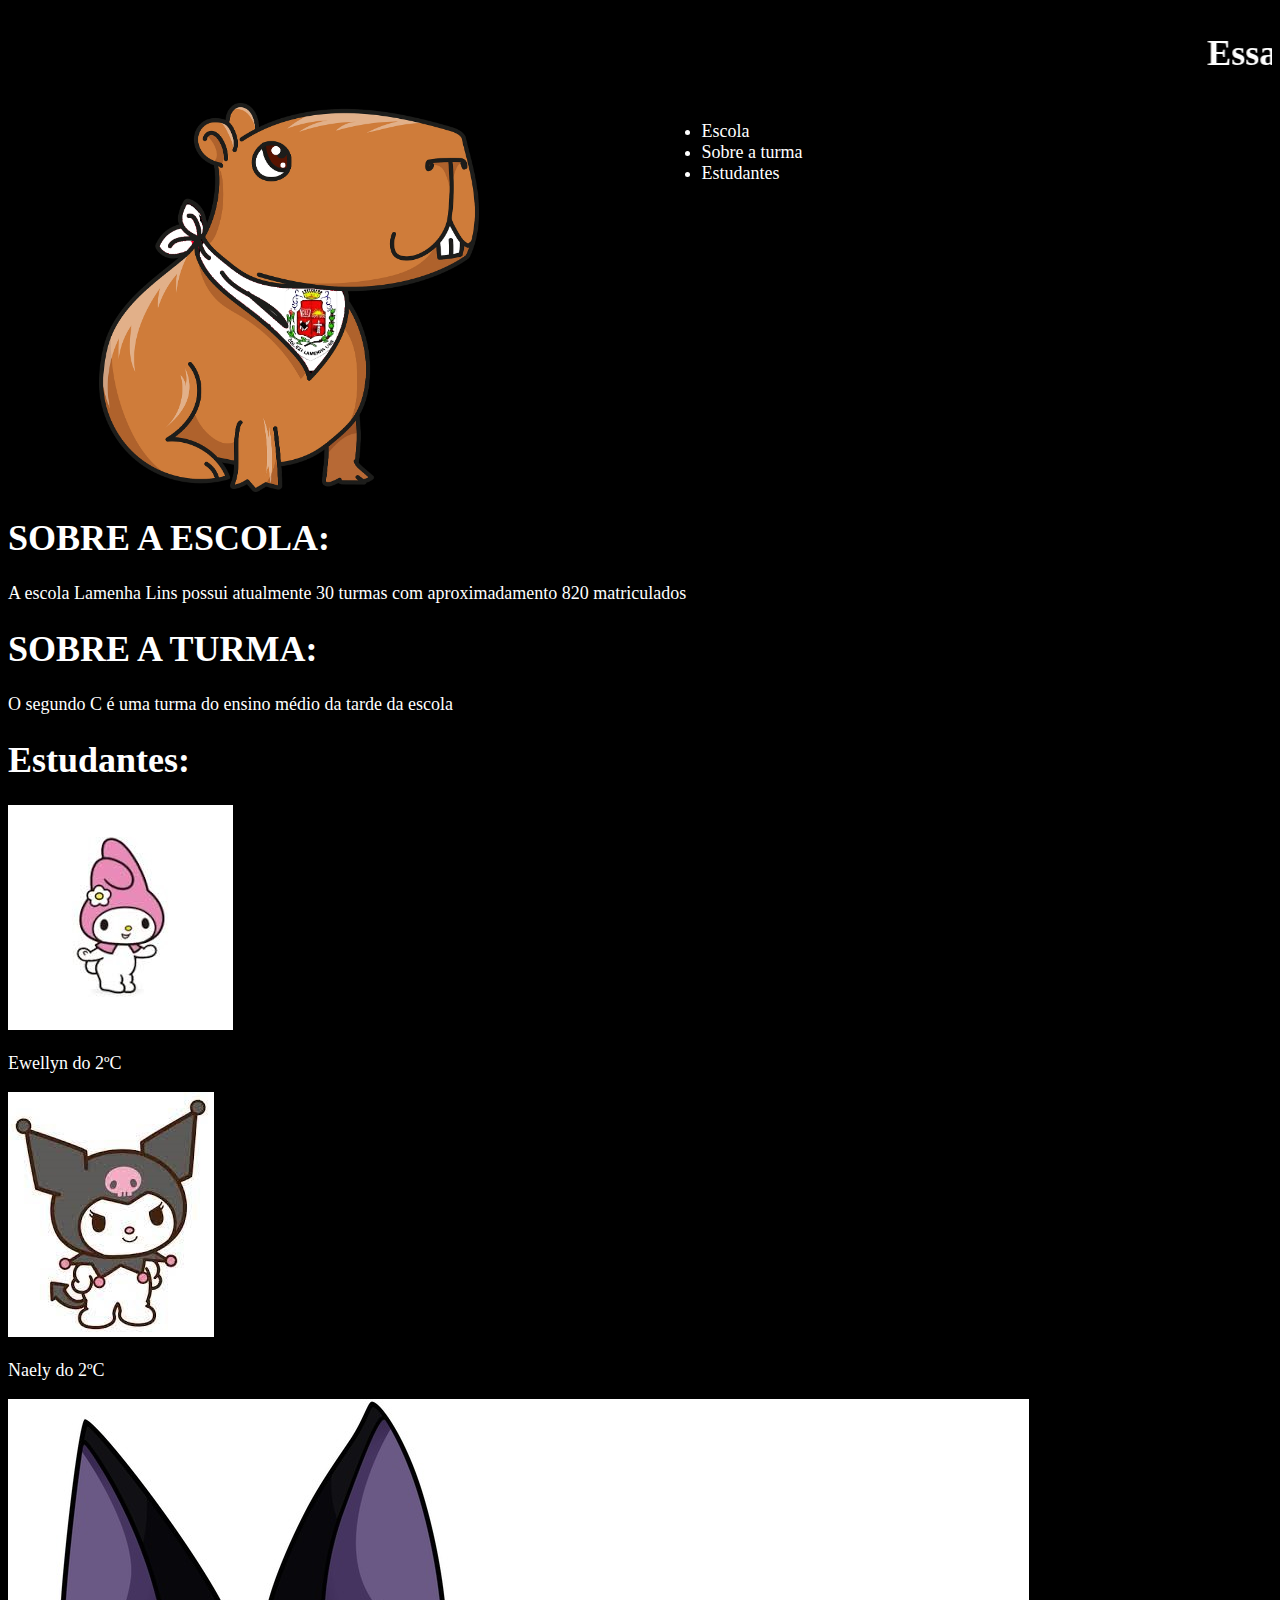
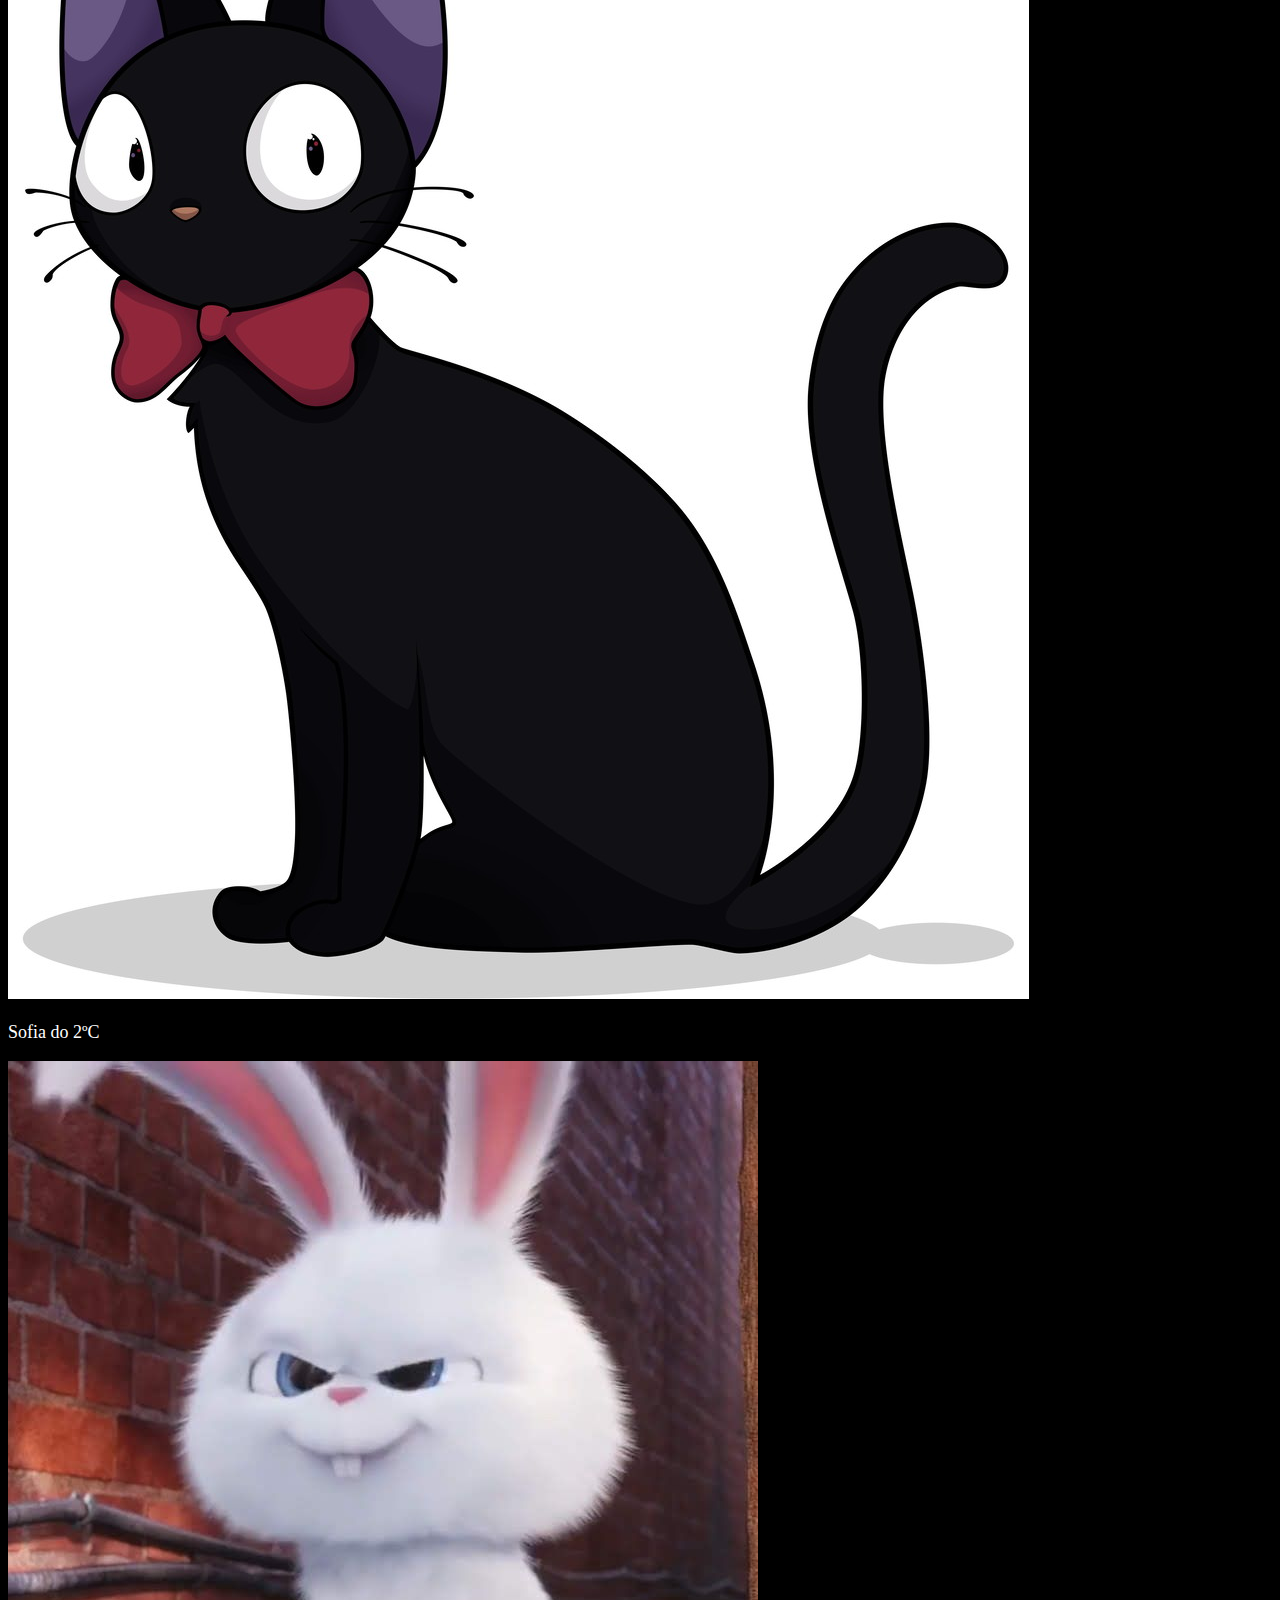
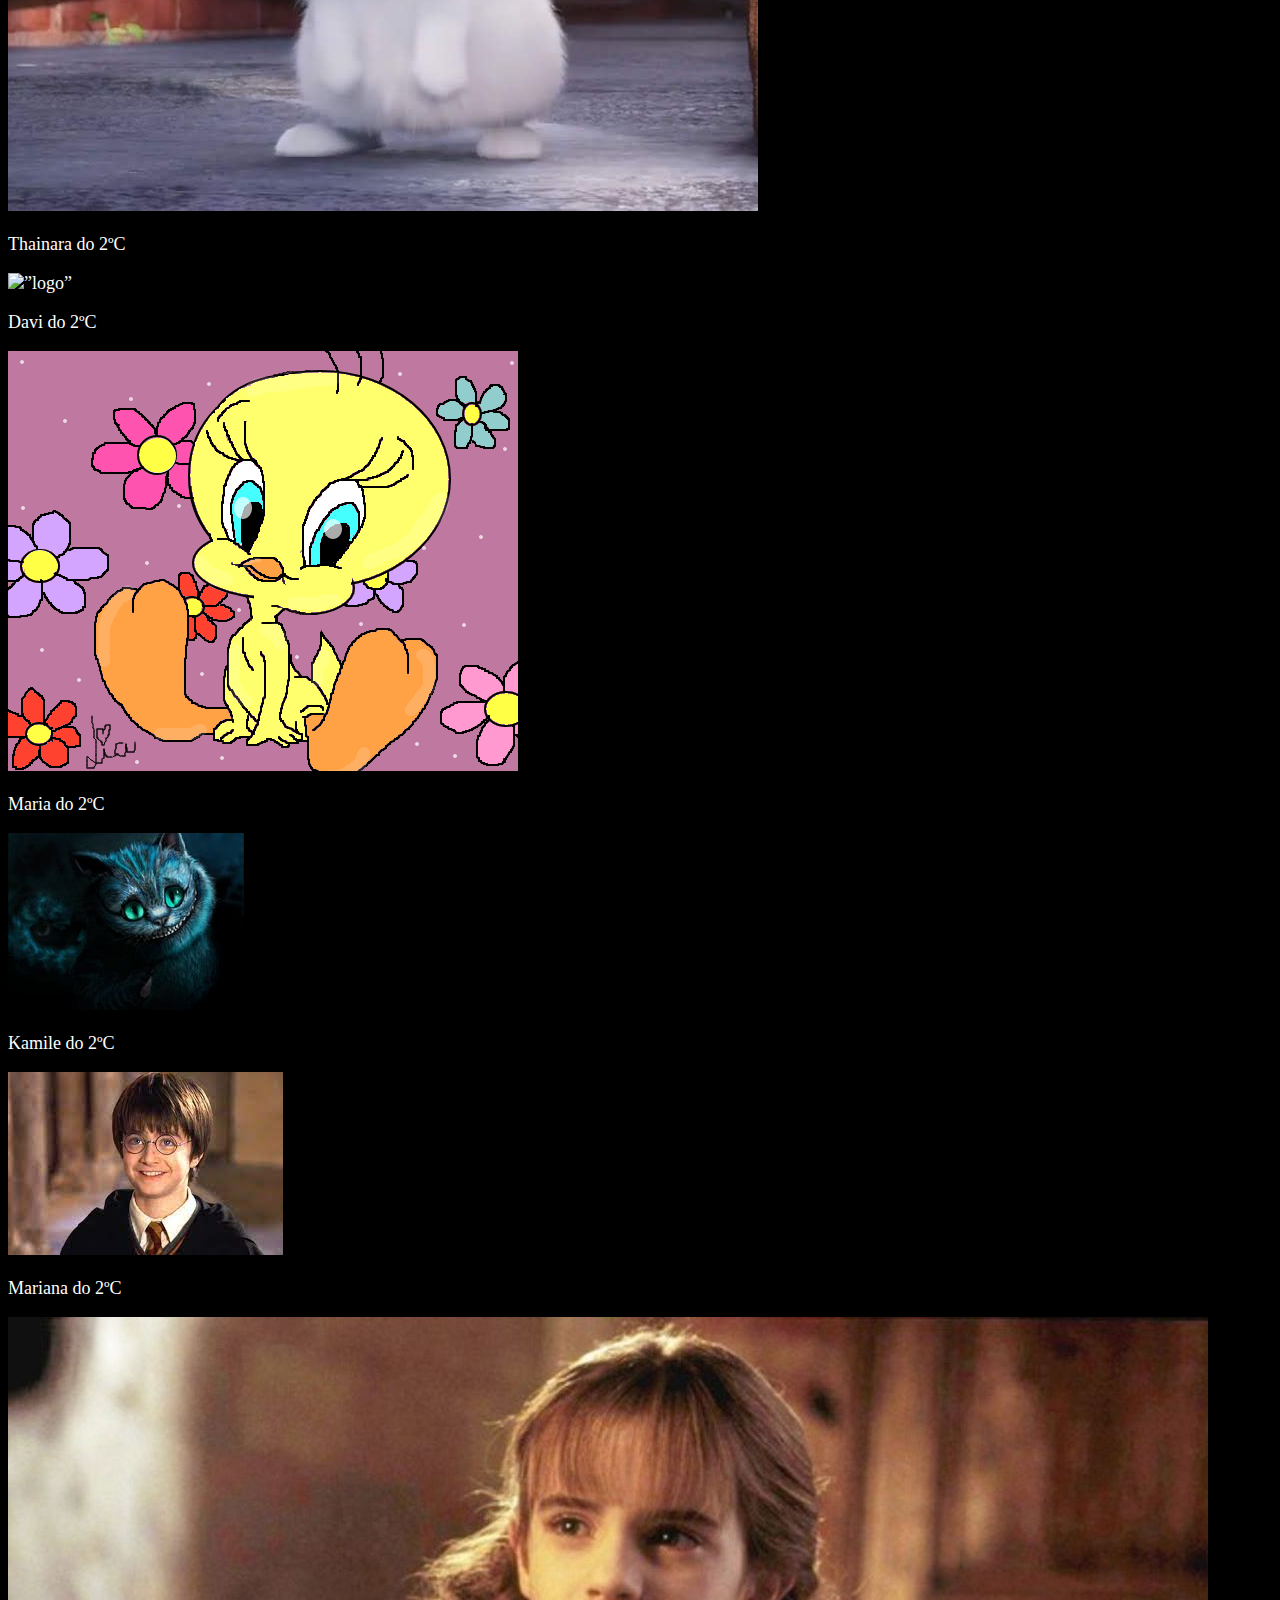
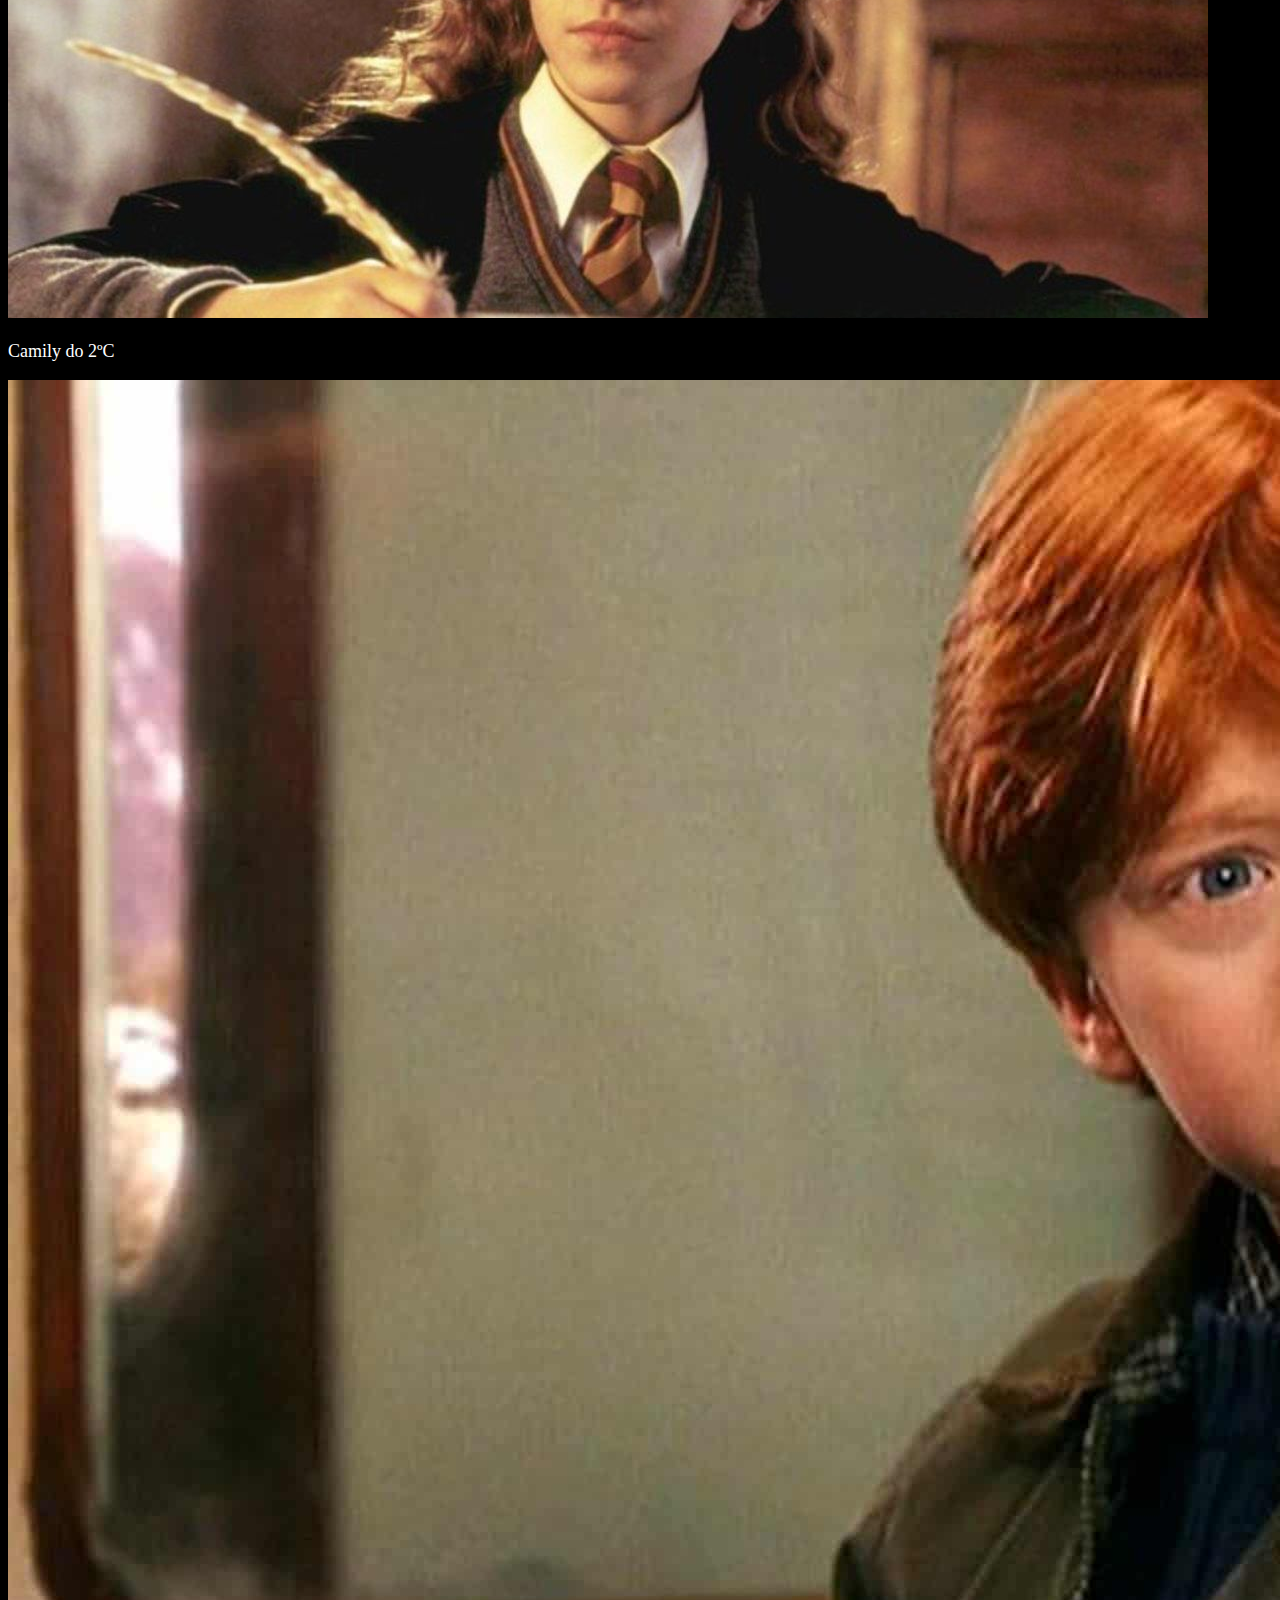
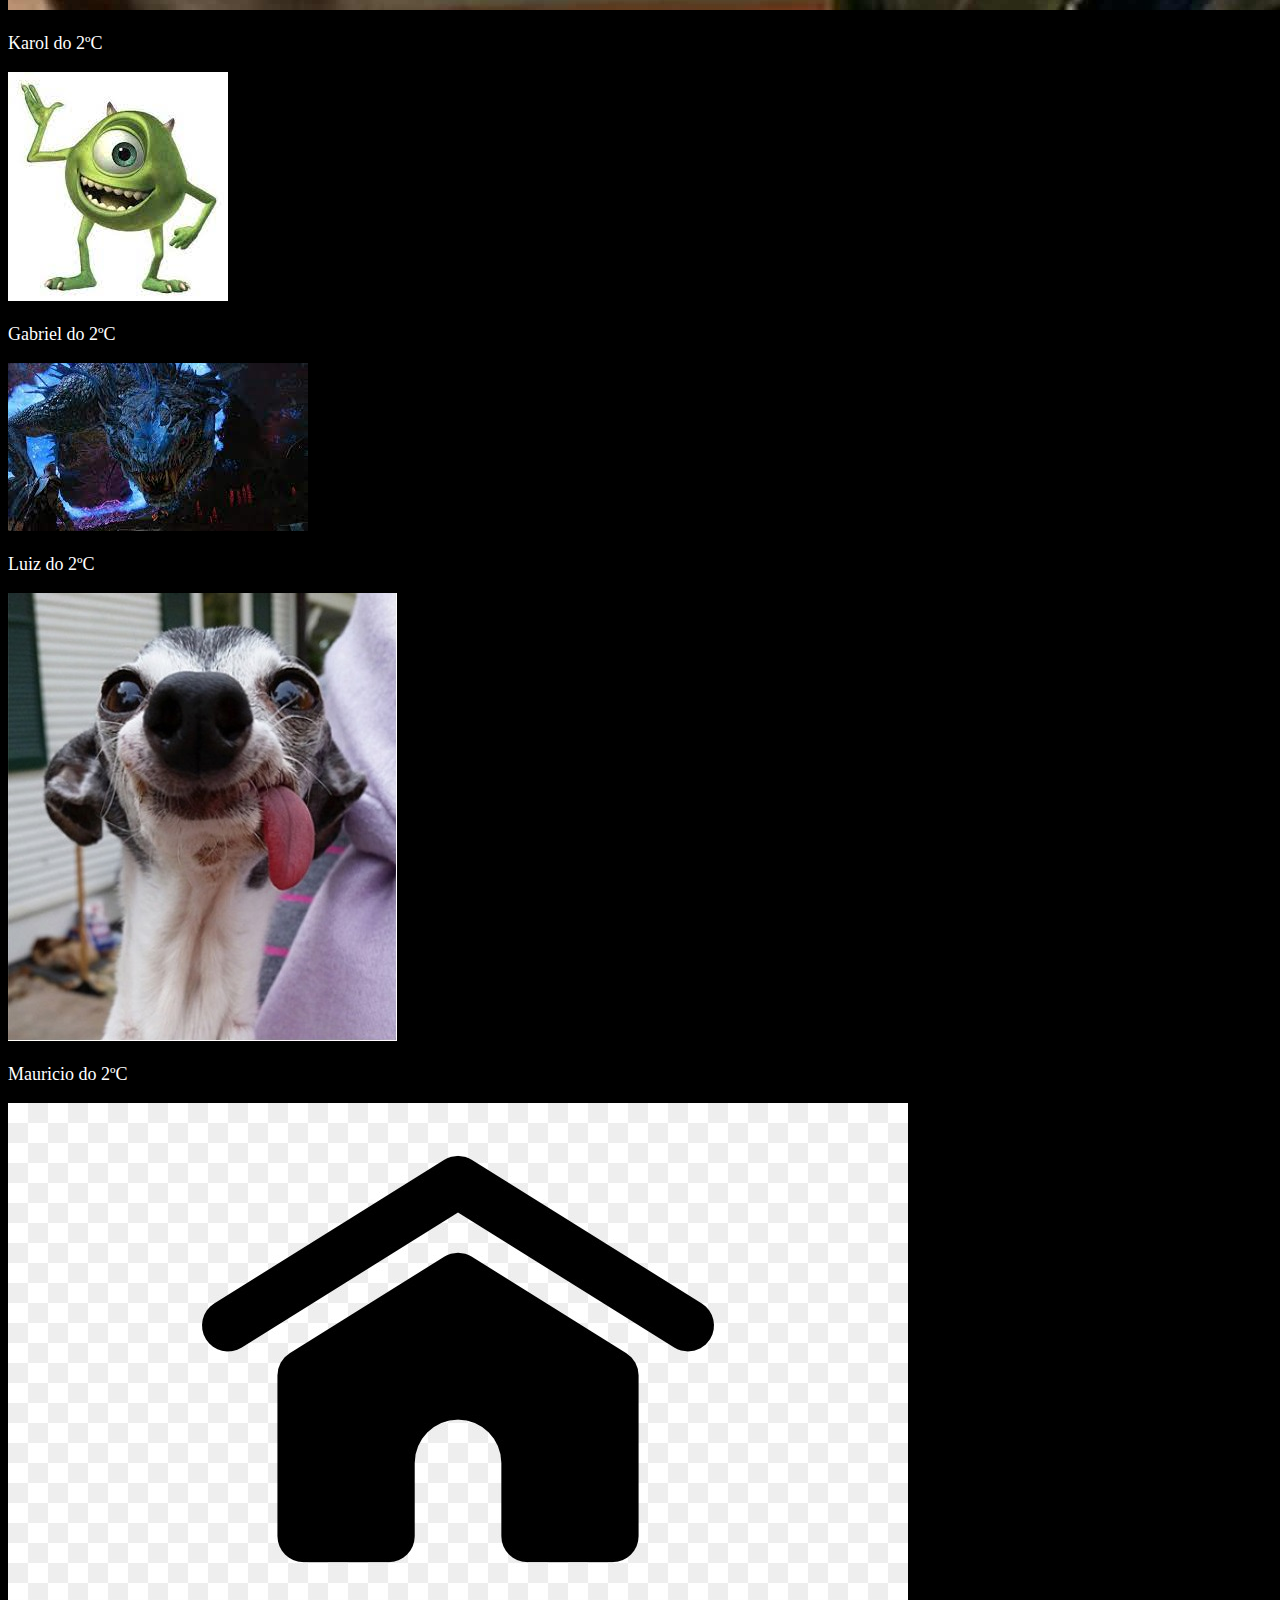
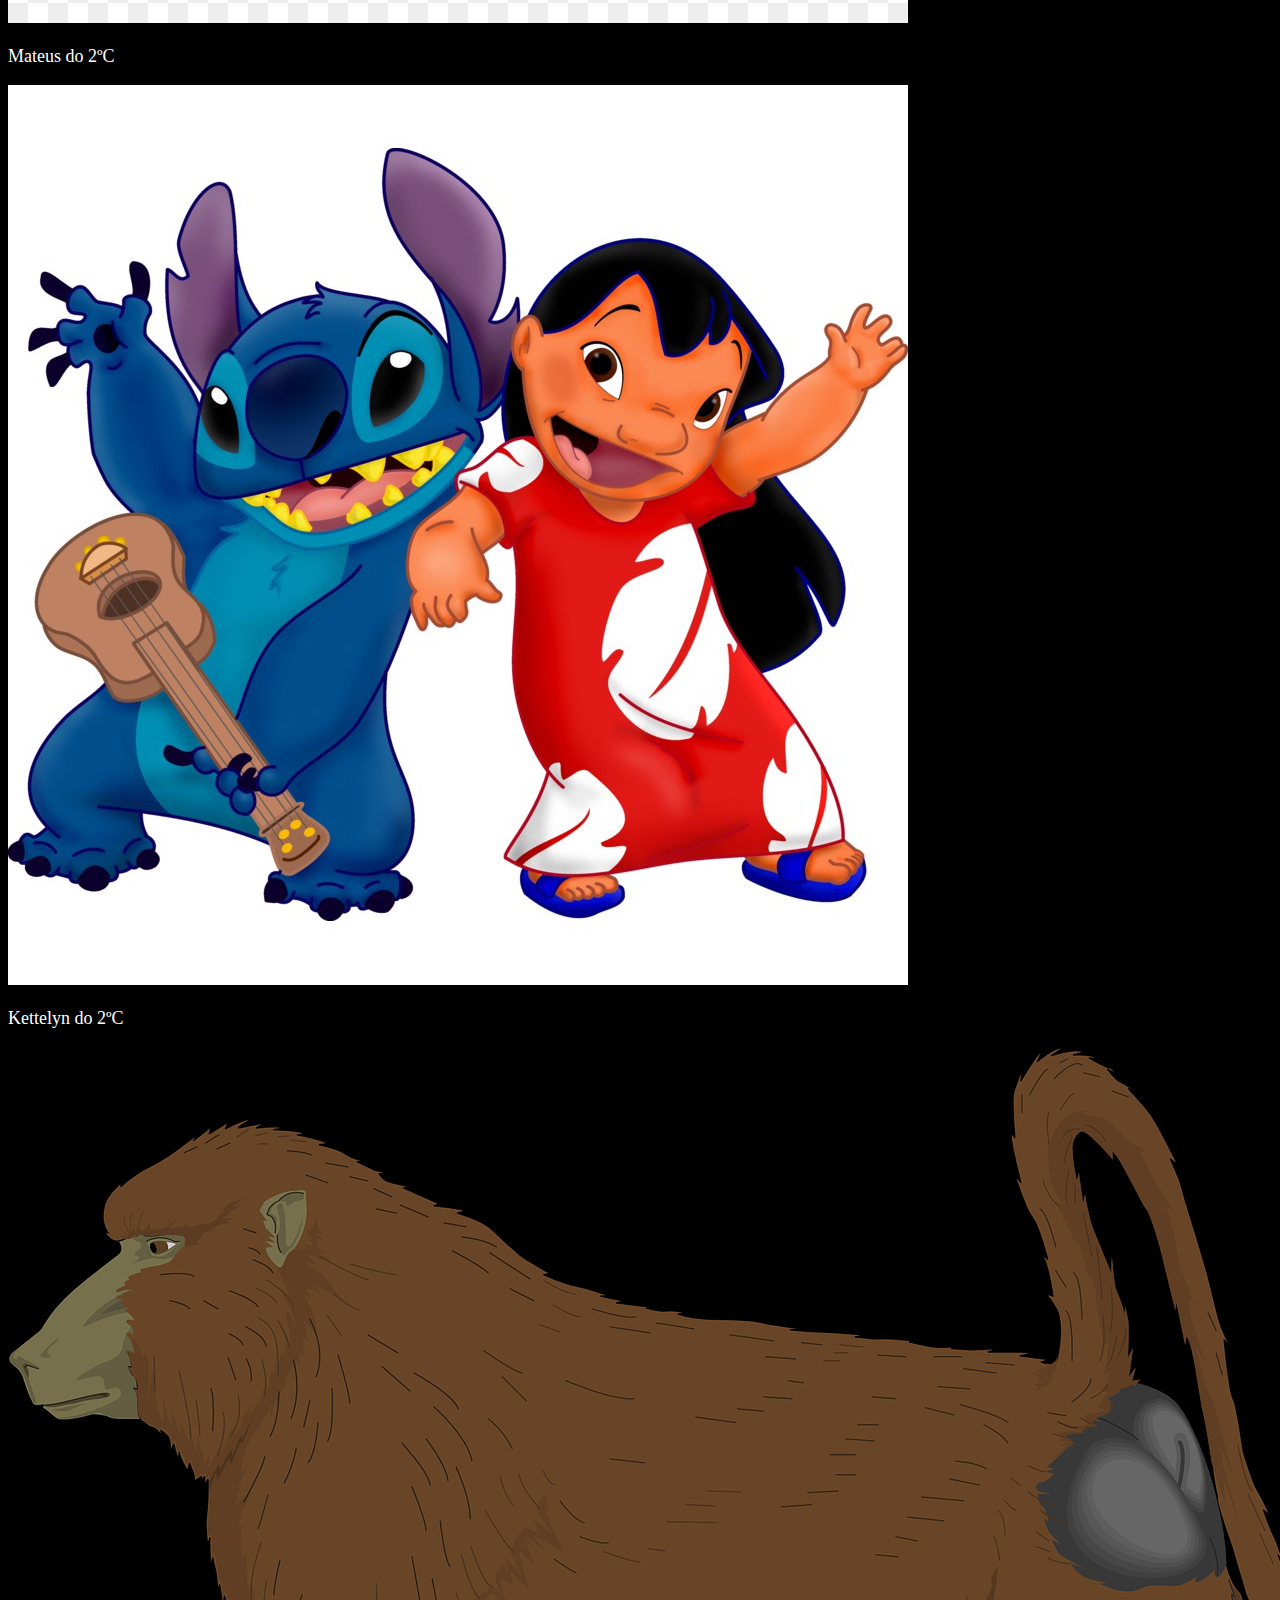
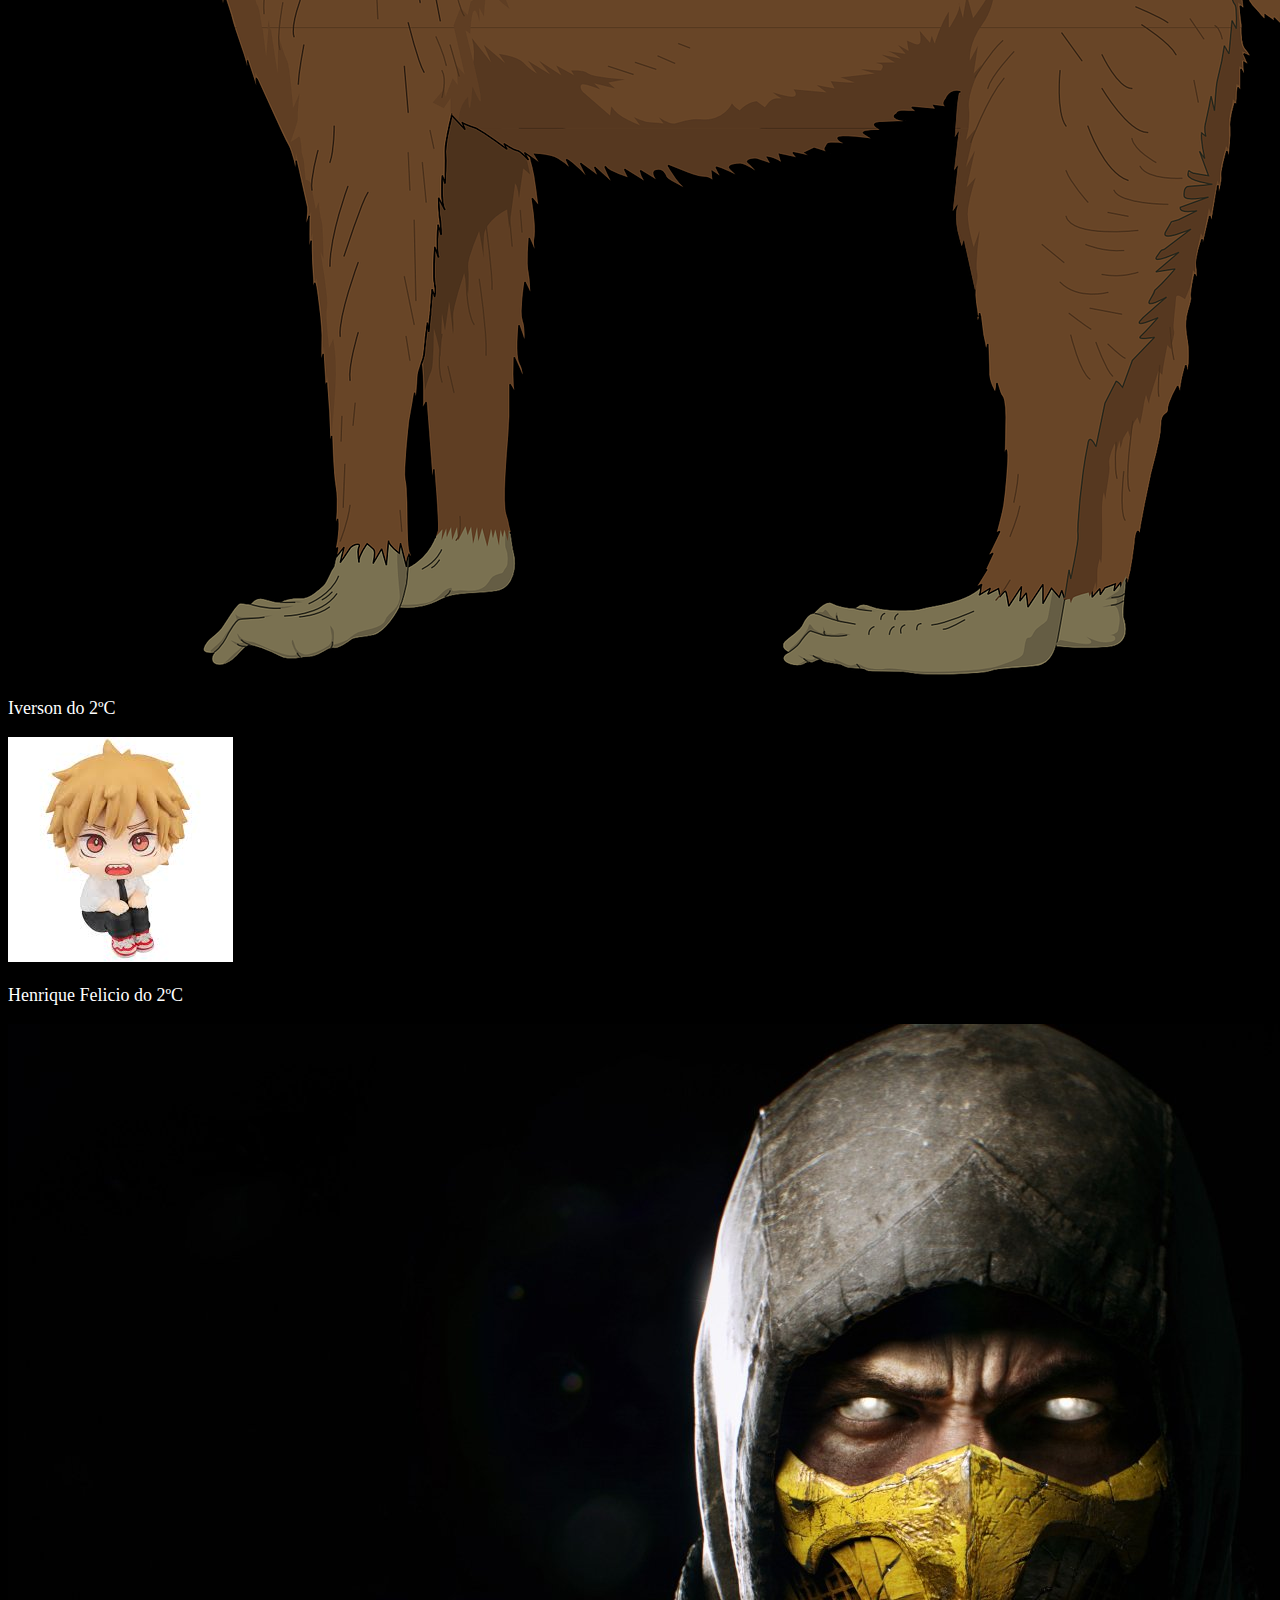
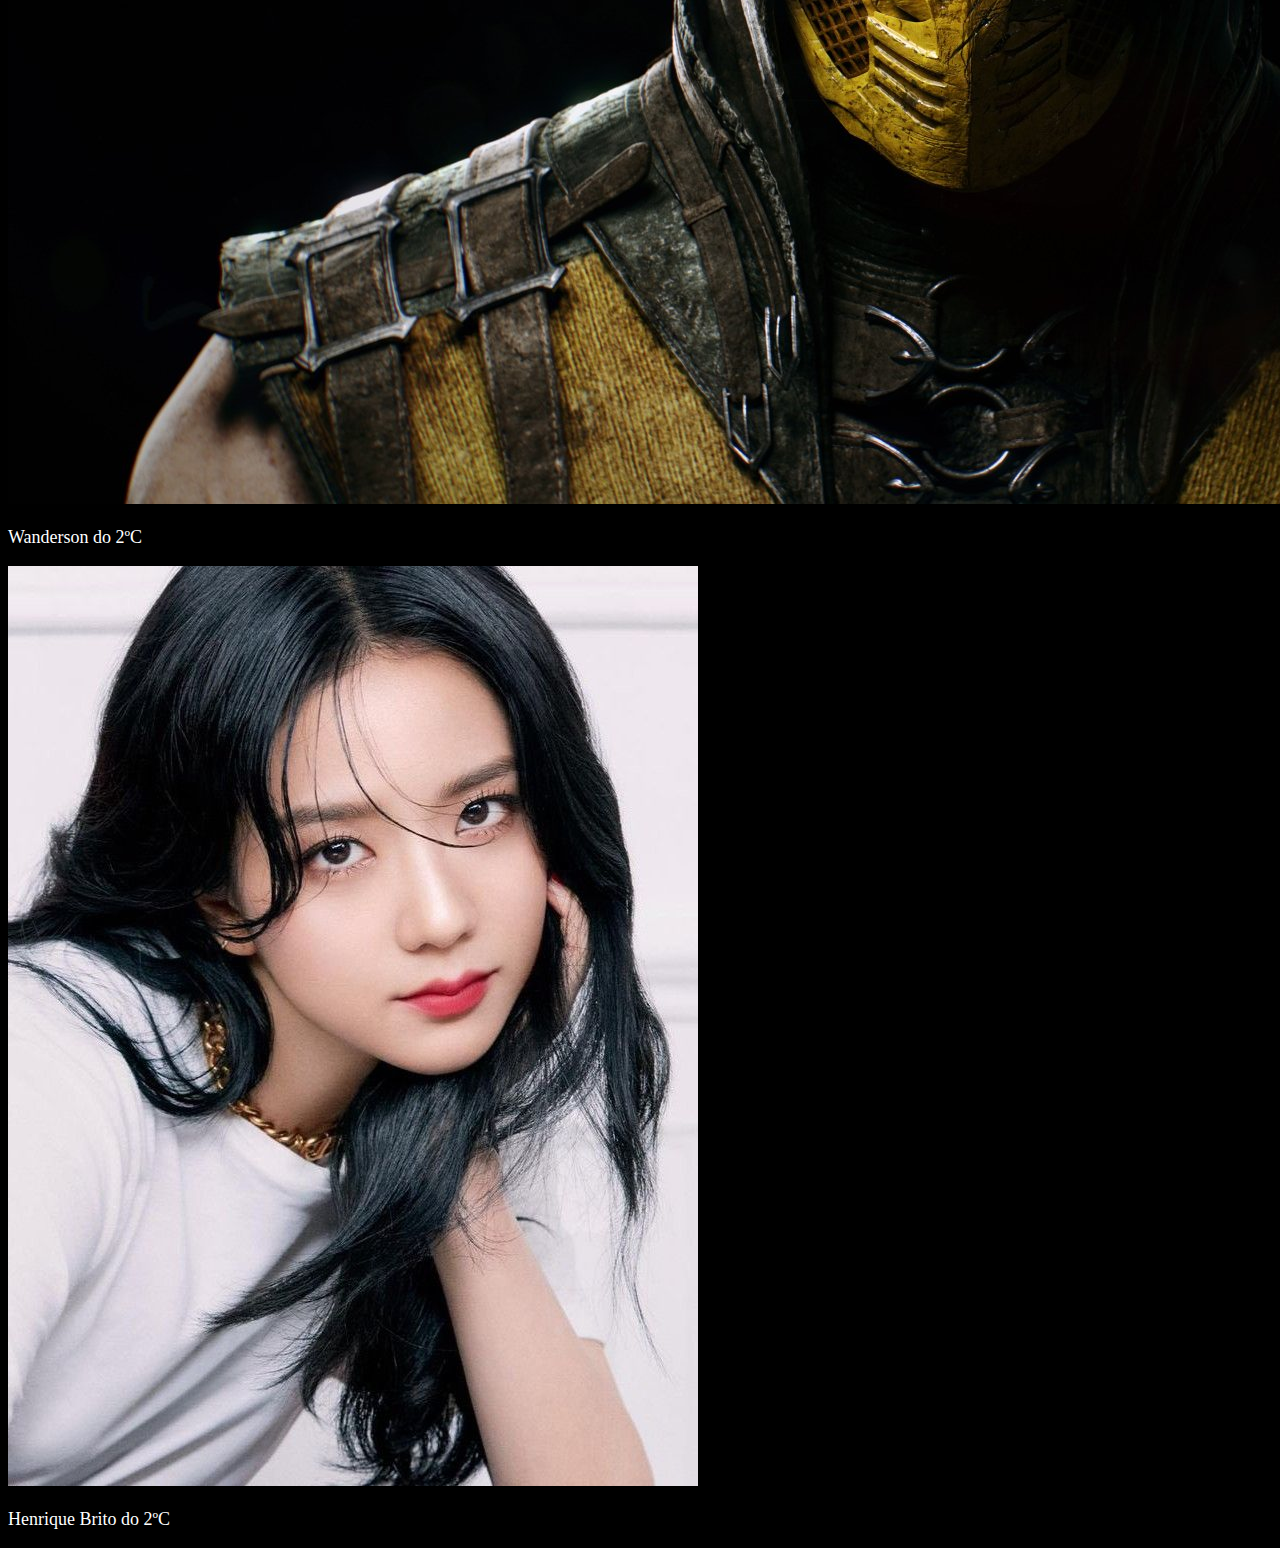
==== index.html @ af9aabb8 "Add files via upload" ====
<!DOCTYPE html>
<html lang="en">
<head>
    <meta charset="UTF-8">
    <meta http-equiv="X-UA-Compatible" content="IE=edge">
    <meta name="viewport" content="width=device-width, initial-scale=1.0">
    <title>Escola Lamenha Lins</title>
    <link rel = "stylesheet" href = Style.css>
</head>
<body>
    <header>
        <section class = "topo">
        <marquee><h1>Essa é a turma do 2ºC</h1></marquee>
        </section>
        <section class = "meio">
     <img class="logoescola" src=img/zedamanga.png alt=”logo”>
        <ul class = "topico">
            <li>Escola</li>
            <li>Sobre a turma</li>
            <li>Estudantes</li>
        </ul>
    </section>
    </header>
    <section>
        <div>
            <h1>SOBRE A ESCOLA:</h1>
            <p> A escola Lamenha Lins possui atualmente 30 turmas com aproximadamento 820 matriculados</p>
        </div>
    </section>
    <section>
        <div>
            <h1>SOBRE A TURMA:</h1>
            <p> O segundo C é uma turma do ensino médio da tarde da escola</p>
        </div>
    </section>
    <section>
        <div class = "estudantes" >
            <h1>Estudantes:</h1>
            <img src=img/Ewellyn.jpg alt=”logo”>
            <p>Ewellyn do 2ºC</p>
            <img src=img/Naely.jpg alt=”logo”>
            <p>Naely do 2ºC</p>
            <img src=img/Sofia.jpg alt=”logo”>
            <p>Sofia do 2ºC</p>
            <img src=img/Thainara.jpg alt=”logo”>
            <p>Thainara do 2ºC</p>
            <img src=img/Davi.png alt=”logo”>
            <p>Davi do 2ºC</p>
            <img src=img/Maria.png alt=”logo”>
            <p>Maria do 2ºC</p>
            <img src=img/Kamile.jpg alt=”logo”>
            <p>Kamile do 2ºC</p>
            <img src=img/Mariana.jpg alt=”logo”>
            <p>Mariana do 2ºC</p>
            <img src=img/Camily.jpg alt=”logo”>
            <p>Camily do 2ºC</p>
            <img src=img/Karol.jpg alt=”logo”>
            <p>Karol do 2ºC</p>
            <img src=img/Gabriel.jpg alt=”logo”>
            <p>Gabriel do 2ºC</p>
            <img src=img/Luiz.jpg alt=”logo”>
            <p>Luiz do 2ºC</p>
            <img src=img/Mauricio.jpg alt=”logo”>
            <p>Mauricio do 2ºC</p>
            <img src=img/Mateus.jpg alt=”logo”>
            <p>Mateus do 2ºC</p>
            <img src=img/KETTELYN.jpg alt=”logo”>
            <p>Kettelyn do 2ºC</p>
            <img src=img/Iverson.png alt=”logo”>
            <p>Iverson do 2ºC</p>
            <img src=img/HenriqueFelicio.jpeg alt=”logo”>
            <p>Henrique Felicio do 2ºC</p>
            <img src=img/Wanderson.jpg alt=”logo”>
            <p>Wanderson do 2ºC</p>
            <img src=img/HenriqueBrito.jpg alt=”logo”>
            <p>Henrique Brito do 2ºC</p>

        </div>
    </section>
</body>
</html>
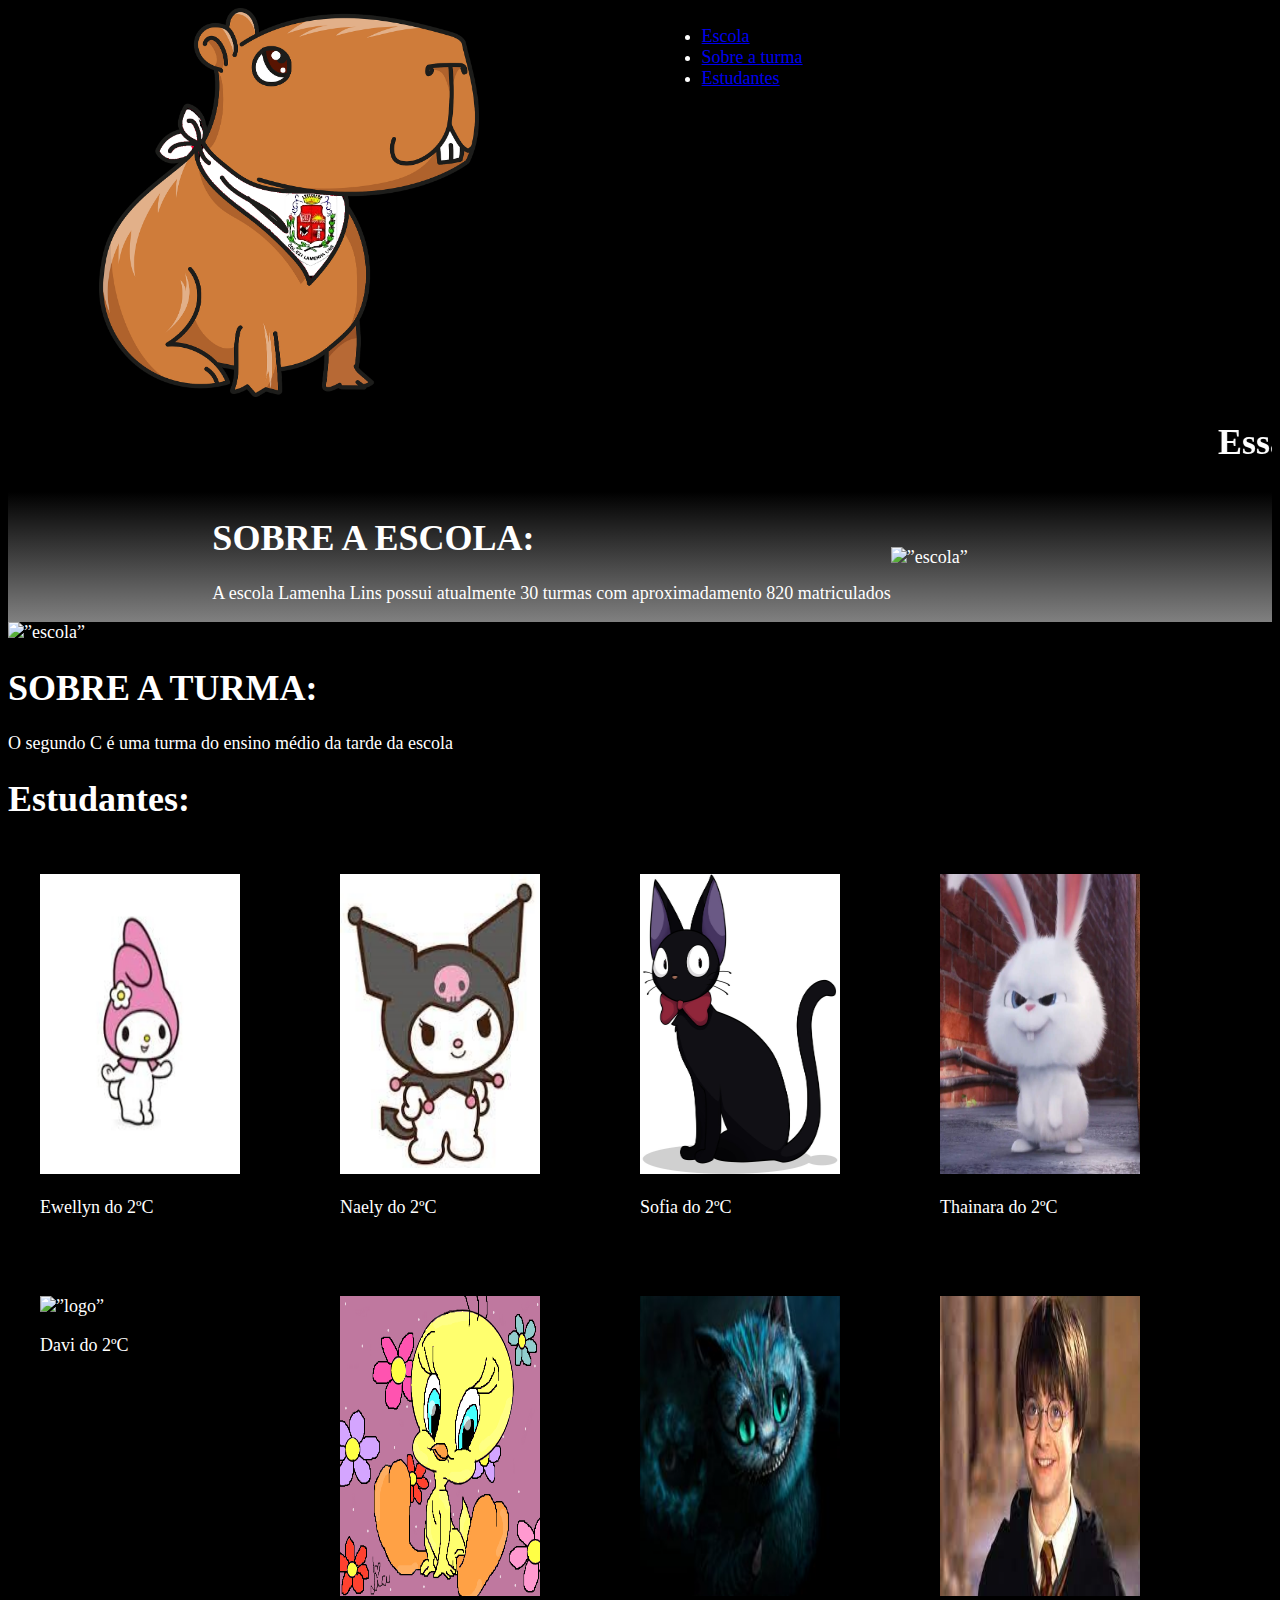
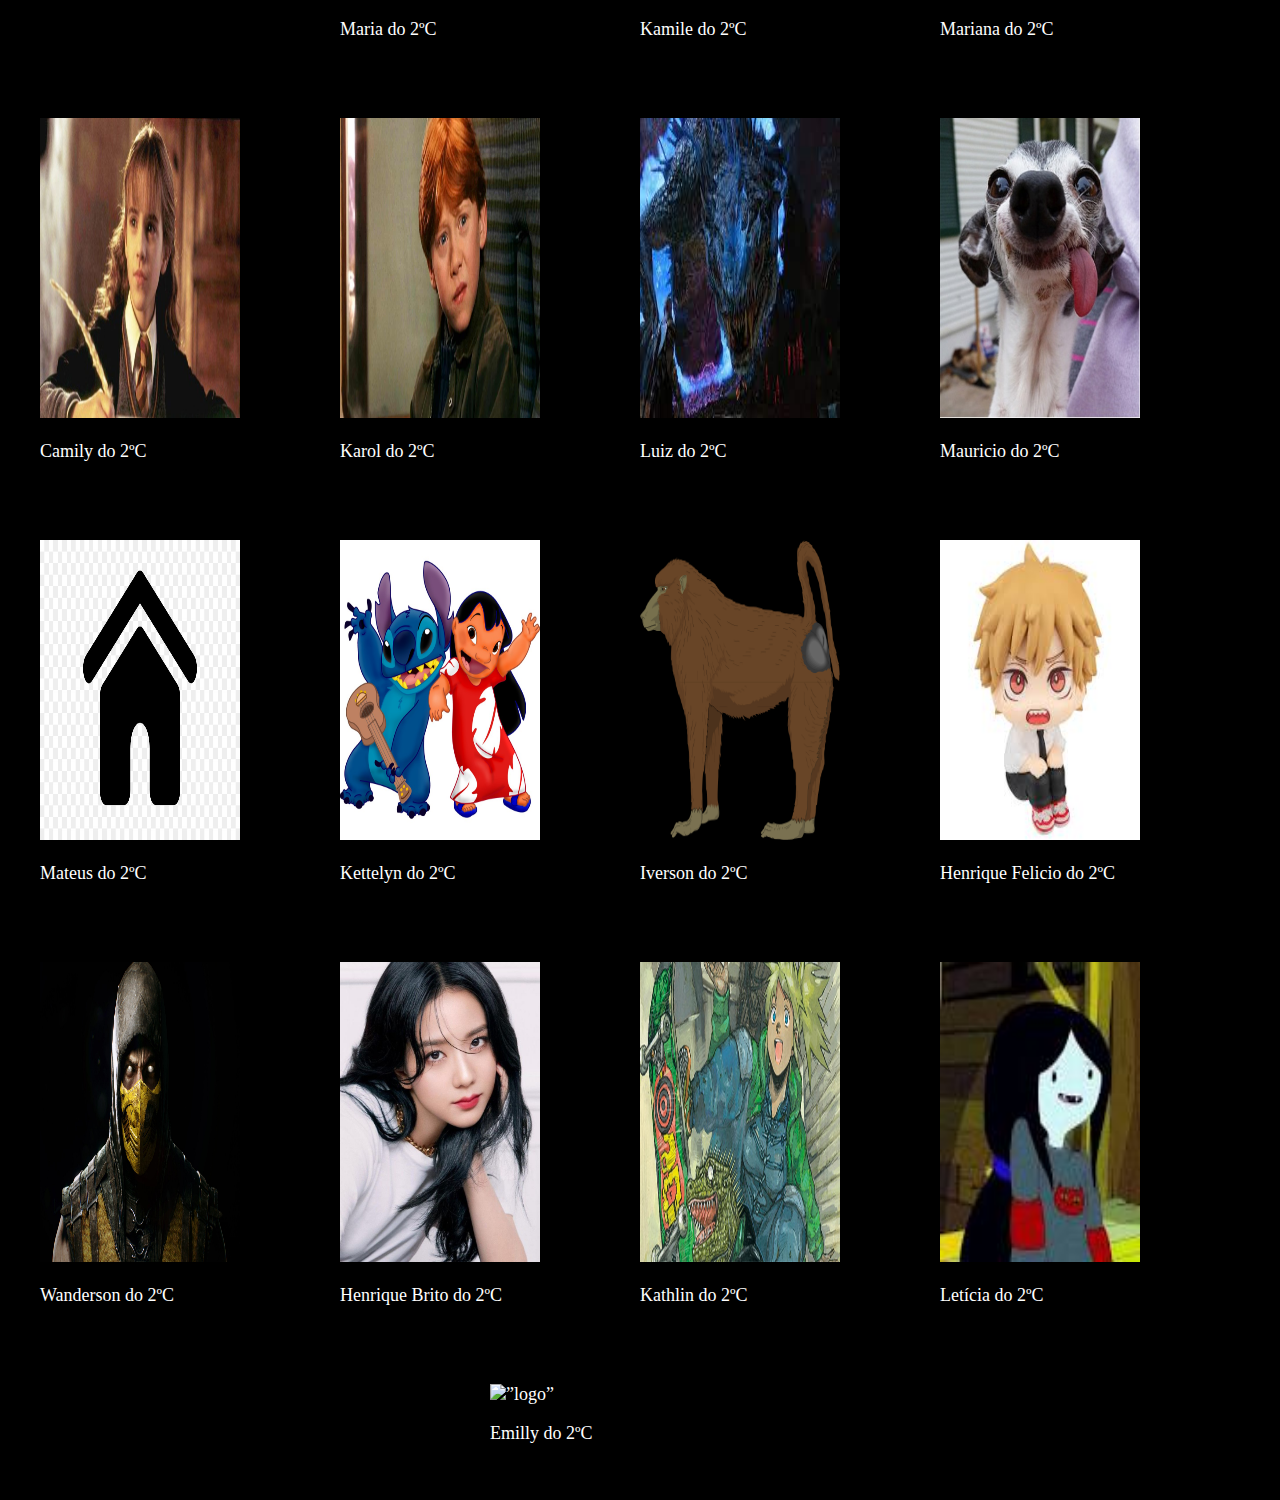
==== commit 40ce1a72: "Add files via upload" ====
--- a/index.html
+++ b/index.html
@@ -9,72 +9,145 @@
 </head>
 <body>
     <header>
-        <section class = "topo">
-        <marquee><h1>Essa é a turma do 2ºC</h1></marquee>
-        </section>
         <section class = "meio">
      <img class="logoescola" src=img/zedamanga.png alt=”logo”>
         <ul class = "topico">
-            <li>Escola</li>
-            <li>Sobre a turma</li>
-            <li>Estudantes</li>
+            <li><a href="#escola">Escola</a></li>
+            <li><a href="#sobre-turma">Sobre a turma</a></li>
+            <li><a href="#estudantes">Estudantes</a></li>
         </ul>
     </section>
+        <section class = "topo">
+        <marquee><h1>Essa é a página criada pela turma do 2ºC da escola Lamenha Lins</h1></marquee>
+        </section>
     </header>
-    <section>
-        <div>
+    <section class = "escola" id="escola">
+	<div class = "sobreescola">
             <h1>SOBRE A ESCOLA:</h1>
             <p> A escola Lamenha Lins possui atualmente 30 turmas com aproximadamento 820 matriculados</p>
-        </div>
+	</div>
+	<div>
+  	    <img src=img/escola.jpg alt=”escola”>
+	</div>
     </section>
-    <section>
-        <div>
+    <section class= "turma" id="sobre-turma">
+	<div>
+  	    <img src=img/turma.jpg alt=”escola”>
+	</div>
+        <div class = "turmatxt">
             <h1>SOBRE A TURMA:</h1>
             <p> O segundo C é uma turma do ensino médio da tarde da escola</p>
         </div>
+
     </section>
-    <section>
-        <div class = "estudantes" >
-            <h1>Estudantes:</h1>
+    <section id="estudantes">
+            <h1 class = "estudantetitulo">Estudantes:</h1>
+           <div class = "estudantes" >        
+           
+        <div class = "item">
             <img src=img/Ewellyn.jpg alt=”logo”>
             <p>Ewellyn do 2ºC</p>
+        </div>
+
+        <div class = "item">
             <img src=img/Naely.jpg alt=”logo”>
             <p>Naely do 2ºC</p>
+        </div>
+
+        <div class = "item">
             <img src=img/Sofia.jpg alt=”logo”>
             <p>Sofia do 2ºC</p>
+        </div>
+
+        <div class = "item">
             <img src=img/Thainara.jpg alt=”logo”>
             <p>Thainara do 2ºC</p>
+        </div>
+
+        <div class = "item">
             <img src=img/Davi.png alt=”logo”>
             <p>Davi do 2ºC</p>
+        </div>
+
+        <div class = "item">
             <img src=img/Maria.png alt=”logo”>
             <p>Maria do 2ºC</p>
+        </div>
+
+        <div class = "item">
             <img src=img/Kamile.jpg alt=”logo”>
             <p>Kamile do 2ºC</p>
+        </div>
+
+        <div class = "item">
             <img src=img/Mariana.jpg alt=”logo”>
             <p>Mariana do 2ºC</p>
+        </div>
+
+        <div class = "item">
             <img src=img/Camily.jpg alt=”logo”>
             <p>Camily do 2ºC</p>
+        </div>
+
+        <div class = "item">
             <img src=img/Karol.jpg alt=”logo”>
             <p>Karol do 2ºC</p>
-            <img src=img/Gabriel.jpg alt=”logo”>
-            <p>Gabriel do 2ºC</p>
+        </div>
+
+        <div class = "item">
             <img src=img/Luiz.jpg alt=”logo”>
             <p>Luiz do 2ºC</p>
+        </div>
+
+        <div class = "item">
             <img src=img/Mauricio.jpg alt=”logo”>
             <p>Mauricio do 2ºC</p>
+        </div>
+
+        <div class = "item">
             <img src=img/Mateus.jpg alt=”logo”>
             <p>Mateus do 2ºC</p>
+        </div>
+
+        <div class = "item">
             <img src=img/KETTELYN.jpg alt=”logo”>
             <p>Kettelyn do 2ºC</p>
+        </div>
+
+        <div class = "item">
             <img src=img/Iverson.png alt=”logo”>
             <p>Iverson do 2ºC</p>
+        </div>
+
+        <div class = "item">
             <img src=img/HenriqueFelicio.jpeg alt=”logo”>
             <p>Henrique Felicio do 2ºC</p>
+        </div>
+
+        <div class = "item">
             <img src=img/Wanderson.jpg alt=”logo”>
             <p>Wanderson do 2ºC</p>
+        </div>
+
+        <div class = "item">
             <img src=img/HenriqueBrito.jpg alt=”logo”>
             <p>Henrique Brito do 2ºC</p>
+        </div>
 
+        <div class = "item">
+            <img src=img/Kathlin.jpg alt=”logo”>
+            <p>Kathlin do 2ºC</p>
+        </div>
+
+        <div class = "item">
+            <img src=img/Letícia.jpg alt=”logo”>
+            <p>Letícia do 2ºC</p>
+        </div>
+
+        <div class = "item">
+            <img src=img/Emilly.jpeg alt=”logo”>
+            <p>Emilly do 2ºC</p>
+        </div>
         </div>
     </section>
 </body>
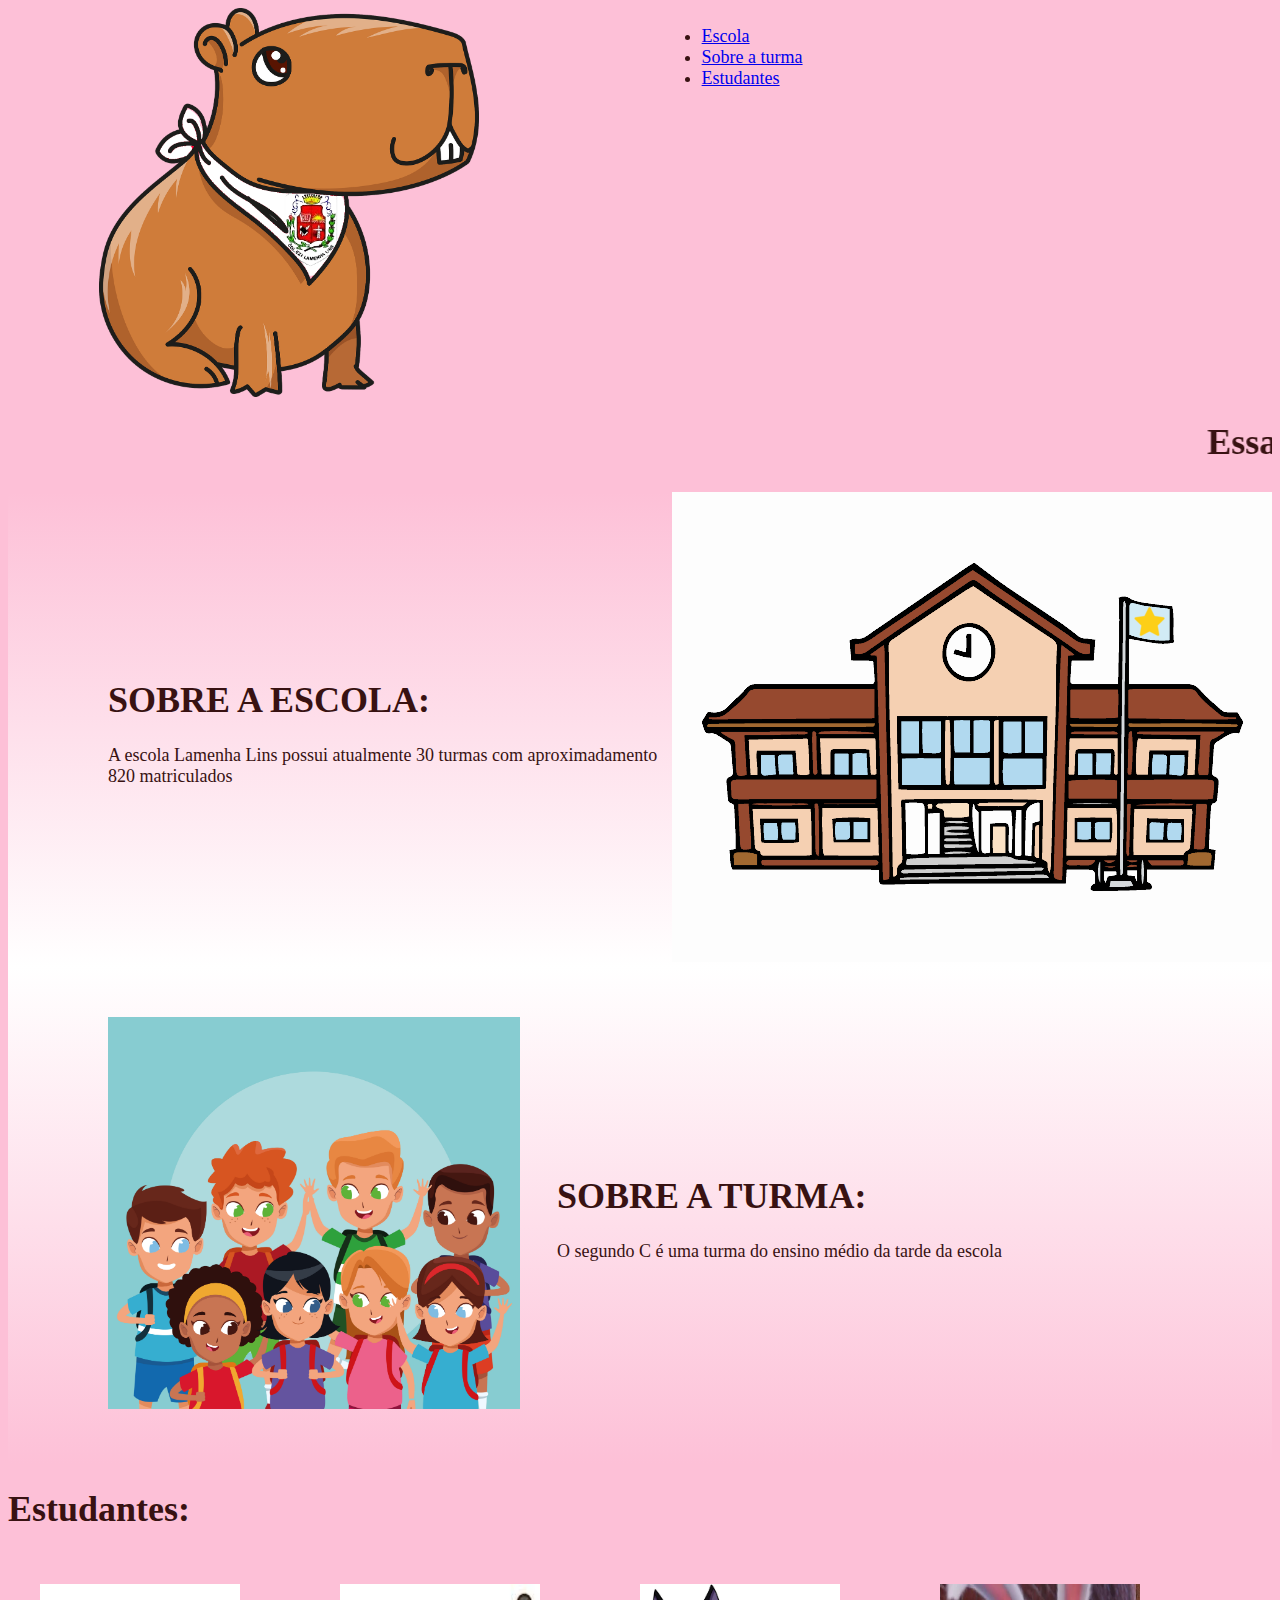
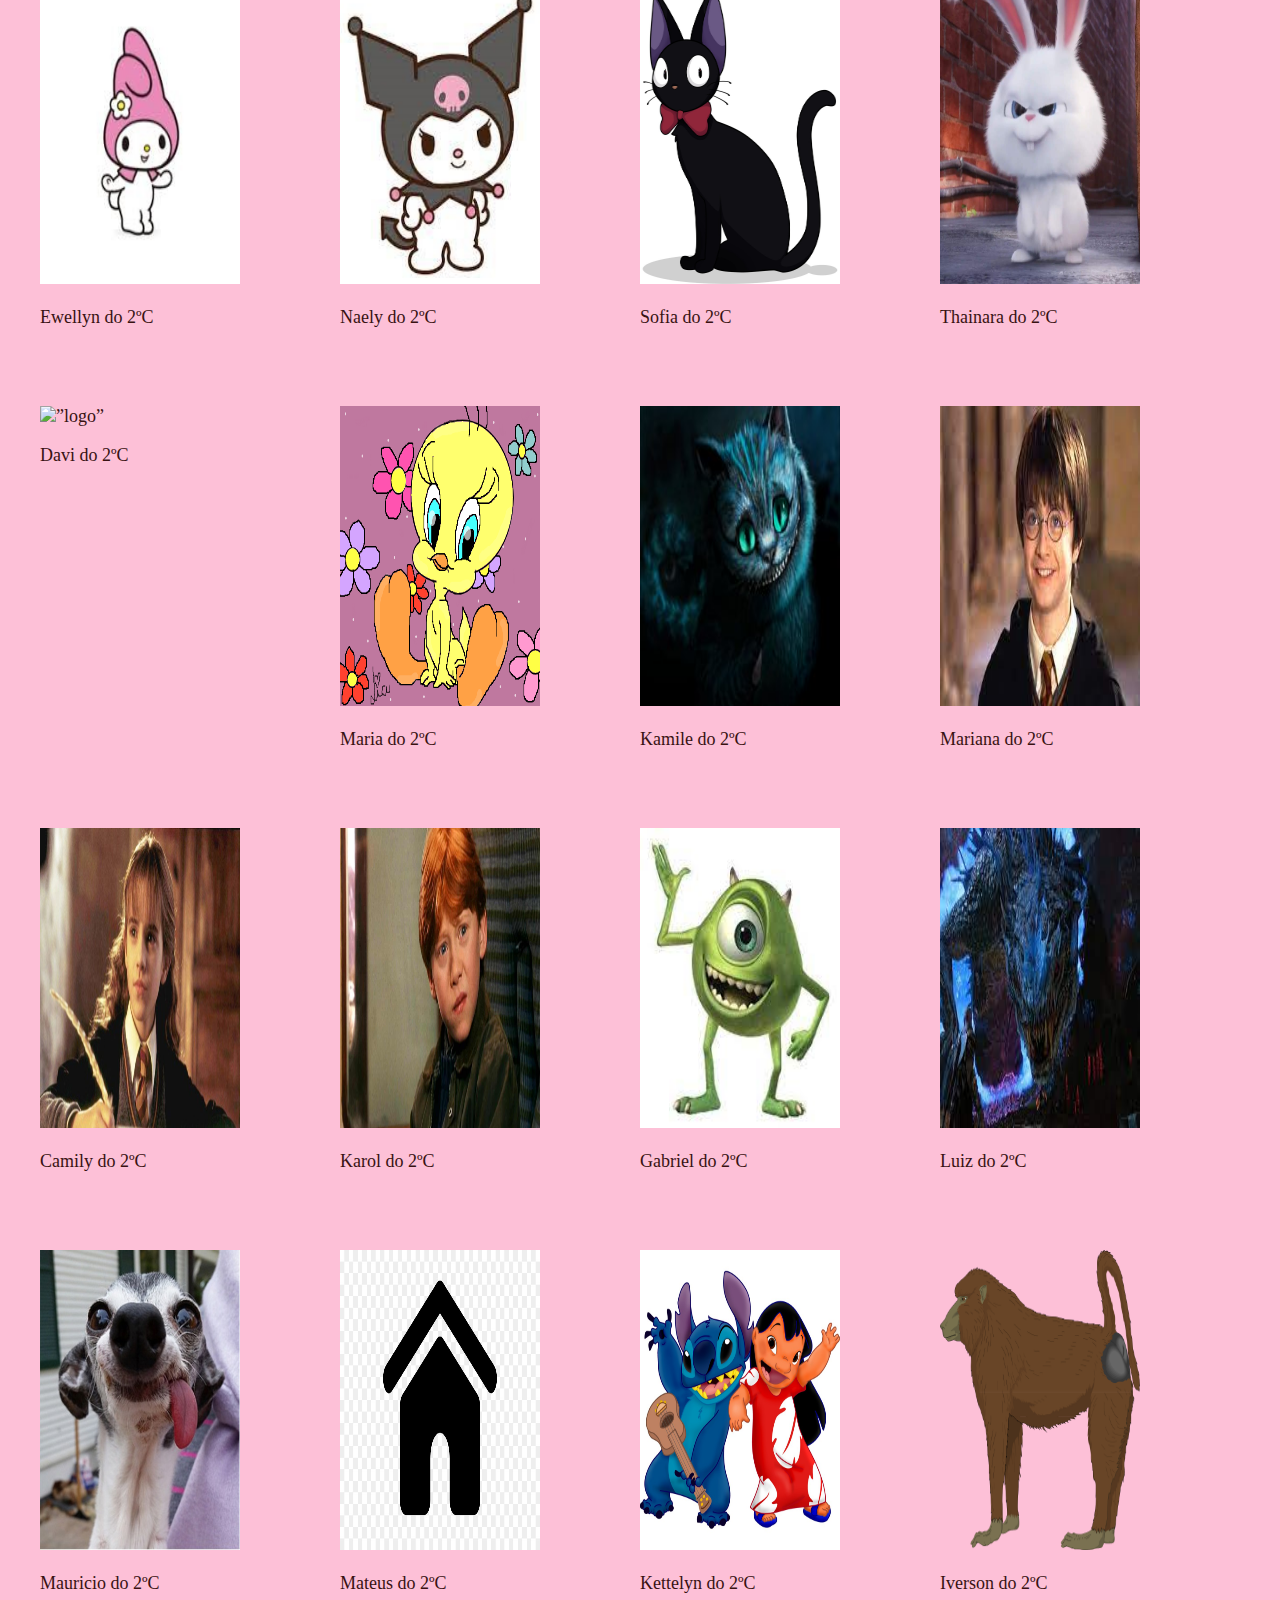
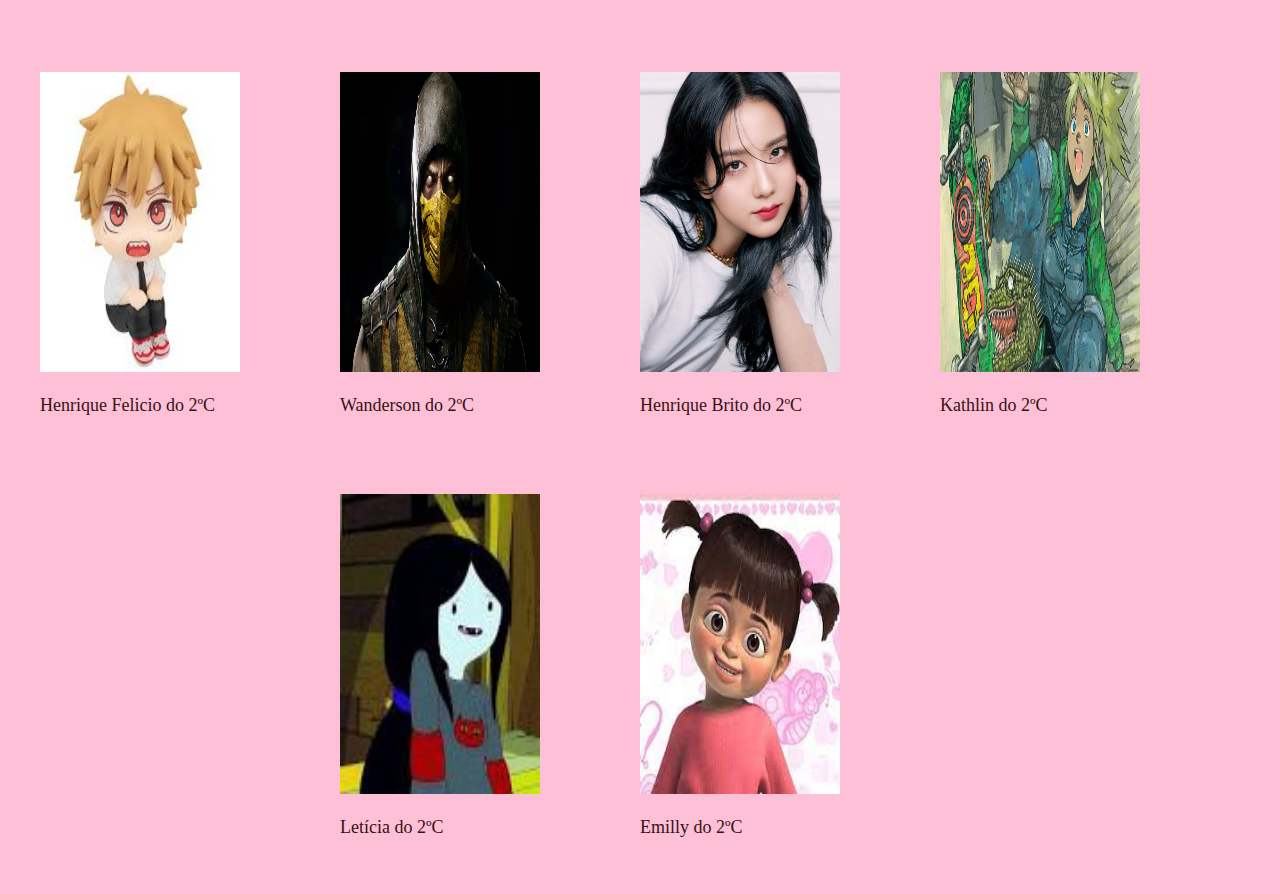
==== commit 43b57309: "Add files via upload" ====
--- a/index.html
+++ b/index.html
@@ -43,111 +43,94 @@
     <section id="estudantes">
             <h1 class = "estudantetitulo">Estudantes:</h1>
            <div class = "estudantes" >        
-           
-        <div class = "item">
+            <div class = "item">
             <img src=img/Ewellyn.jpg alt=”logo”>
             <p>Ewellyn do 2ºC</p>
-        </div>
-
-        <div class = "item">
+             </div>
+             <div class = "item">
             <img src=img/Naely.jpg alt=”logo”>
             <p>Naely do 2ºC</p>
-        </div>
-
-        <div class = "item">
+            </div>
+            <div class = "item">
             <img src=img/Sofia.jpg alt=”logo”>
             <p>Sofia do 2ºC</p>
-        </div>
-
-        <div class = "item">
+            </div>
+            <div class = "item">
             <img src=img/Thainara.jpg alt=”logo”>
             <p>Thainara do 2ºC</p>
-        </div>
-
-        <div class = "item">
-            <img src=img/Davi.png alt=”logo”>
+            </div>
+            <div class = "item">
+            <img src=img/Davi.jpg alt=”logo”>
             <p>Davi do 2ºC</p>
-        </div>
-
-        <div class = "item">
+            </div>
+            <div class = "item">
             <img src=img/Maria.png alt=”logo”>
             <p>Maria do 2ºC</p>
-        </div>
-
-        <div class = "item">
+            </div>
+            <div class = "item">
             <img src=img/Kamile.jpg alt=”logo”>
             <p>Kamile do 2ºC</p>
-        </div>
-
-        <div class = "item">
+            </div>
+            <div class = "item">
             <img src=img/Mariana.jpg alt=”logo”>
             <p>Mariana do 2ºC</p>
-        </div>
-
-        <div class = "item">
+            </div>
+            <div class = "item">
             <img src=img/Camily.jpg alt=”logo”>
             <p>Camily do 2ºC</p>
-        </div>
-
-        <div class = "item">
+            </div>
+            <div class = "item">
             <img src=img/Karol.jpg alt=”logo”>
             <p>Karol do 2ºC</p>
-        </div>
-
-        <div class = "item">
+            </div>
+            <div class = "item">
+            <img src=img/Gabriel.jpg alt=”logo”>
+            <p>Gabriel do 2ºC</p>
+            </div>
+            <div class = "item">
             <img src=img/Luiz.jpg alt=”logo”>
             <p>Luiz do 2ºC</p>
-        </div>
-
-        <div class = "item">
+            </div>
+            <div class = "item">
             <img src=img/Mauricio.jpg alt=”logo”>
             <p>Mauricio do 2ºC</p>
-        </div>
-
-        <div class = "item">
+            </div>
+            <div class = "item">
             <img src=img/Mateus.jpg alt=”logo”>
             <p>Mateus do 2ºC</p>
-        </div>
-
-        <div class = "item">
+            </div>
+            <div class = "item">
             <img src=img/KETTELYN.jpg alt=”logo”>
             <p>Kettelyn do 2ºC</p>
-        </div>
-
-        <div class = "item">
+            </div>
+            <div class = "item">
             <img src=img/Iverson.png alt=”logo”>
             <p>Iverson do 2ºC</p>
-        </div>
-
-        <div class = "item">
+            </div>
+            <div class = "item">
             <img src=img/HenriqueFelicio.jpeg alt=”logo”>
             <p>Henrique Felicio do 2ºC</p>
-        </div>
-
-        <div class = "item">
+            </div>
+            <div class = "item">
             <img src=img/Wanderson.jpg alt=”logo”>
             <p>Wanderson do 2ºC</p>
-        </div>
-
-        <div class = "item">
+            </div>
+            <div class = "item">
             <img src=img/HenriqueBrito.jpg alt=”logo”>
             <p>Henrique Brito do 2ºC</p>
-        </div>
-
-        <div class = "item">
+            </div>
+            <div class = "item">
             <img src=img/Kathlin.jpg alt=”logo”>
             <p>Kathlin do 2ºC</p>
-        </div>
-
-        <div class = "item">
+            </div>
+            <div class = "item">
             <img src=img/Letícia.jpg alt=”logo”>
             <p>Letícia do 2ºC</p>
-        </div>
-
-        <div class = "item">
+            </div>
+            <div class = "item">
             <img src=img/Emilly.jpeg alt=”logo”>
             <p>Emilly do 2ºC</p>
-        </div>
+            </div>
         </div>
     </section>
 </body>
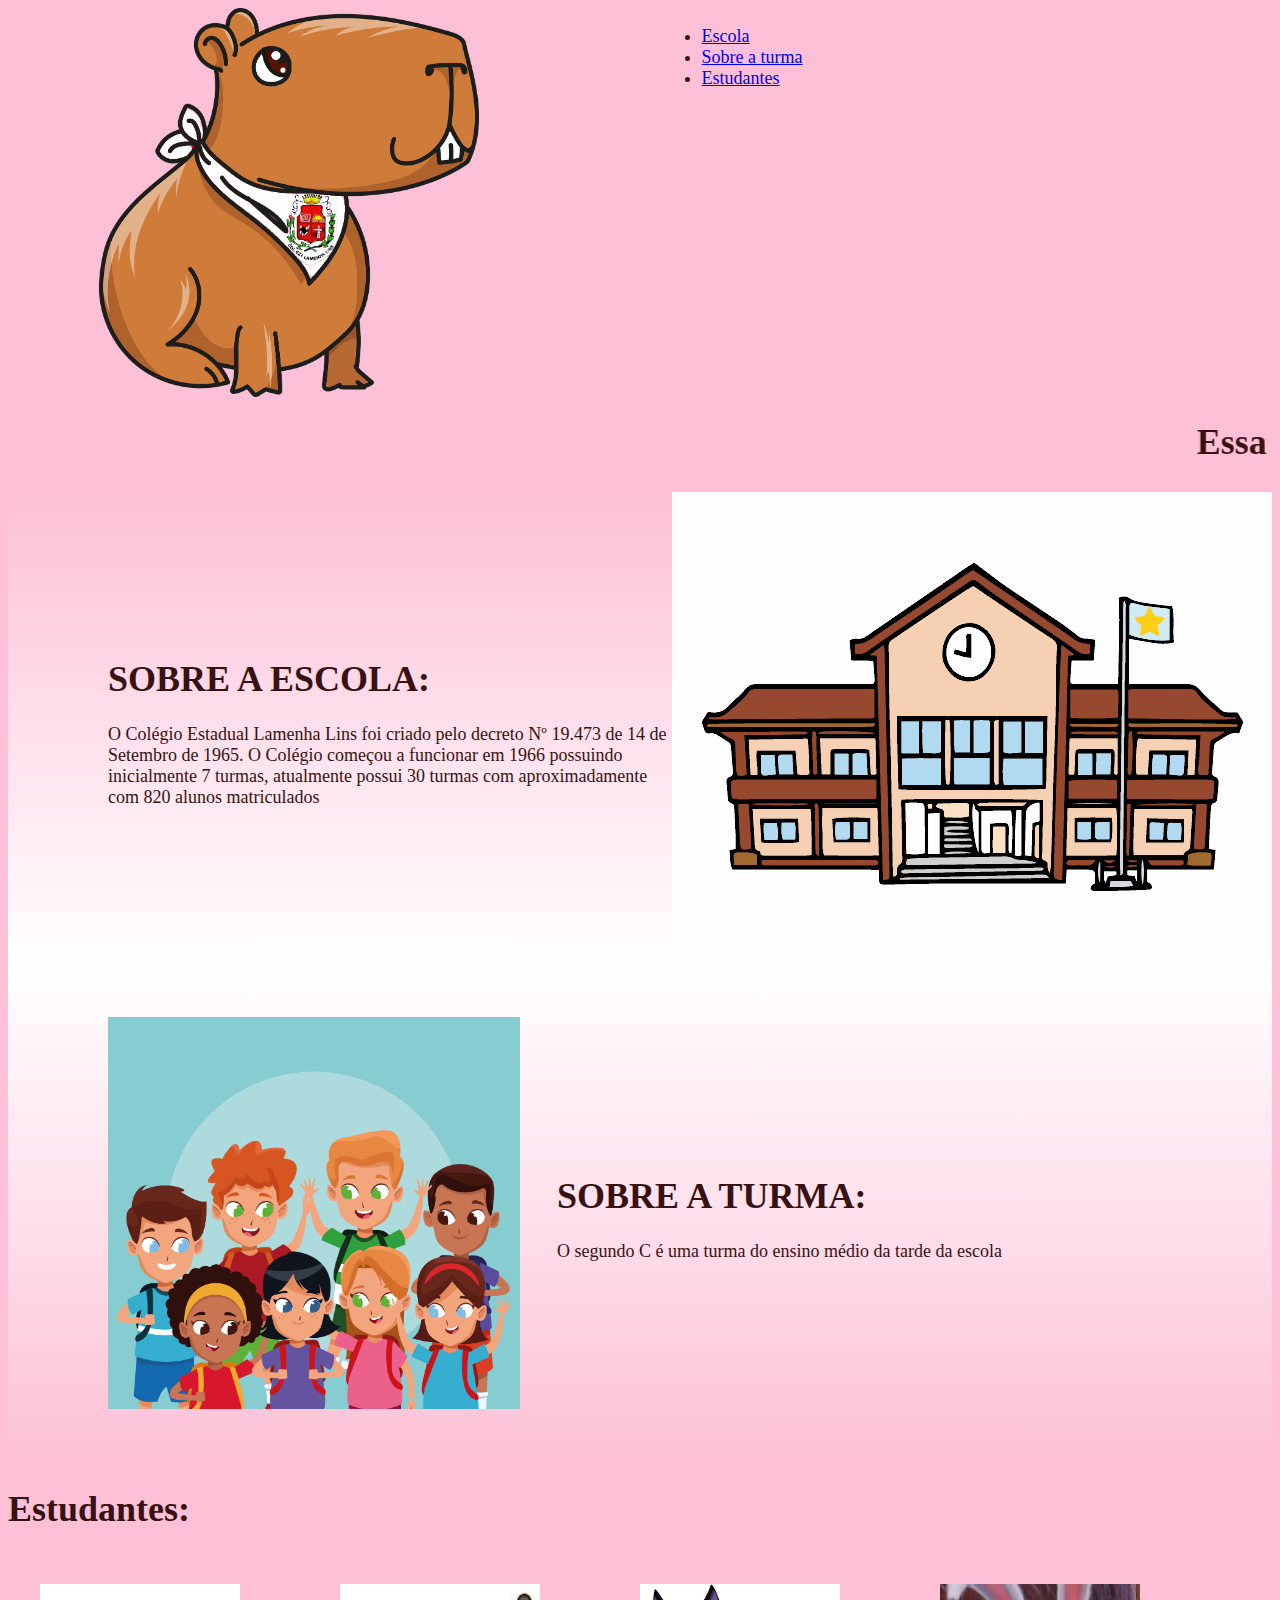
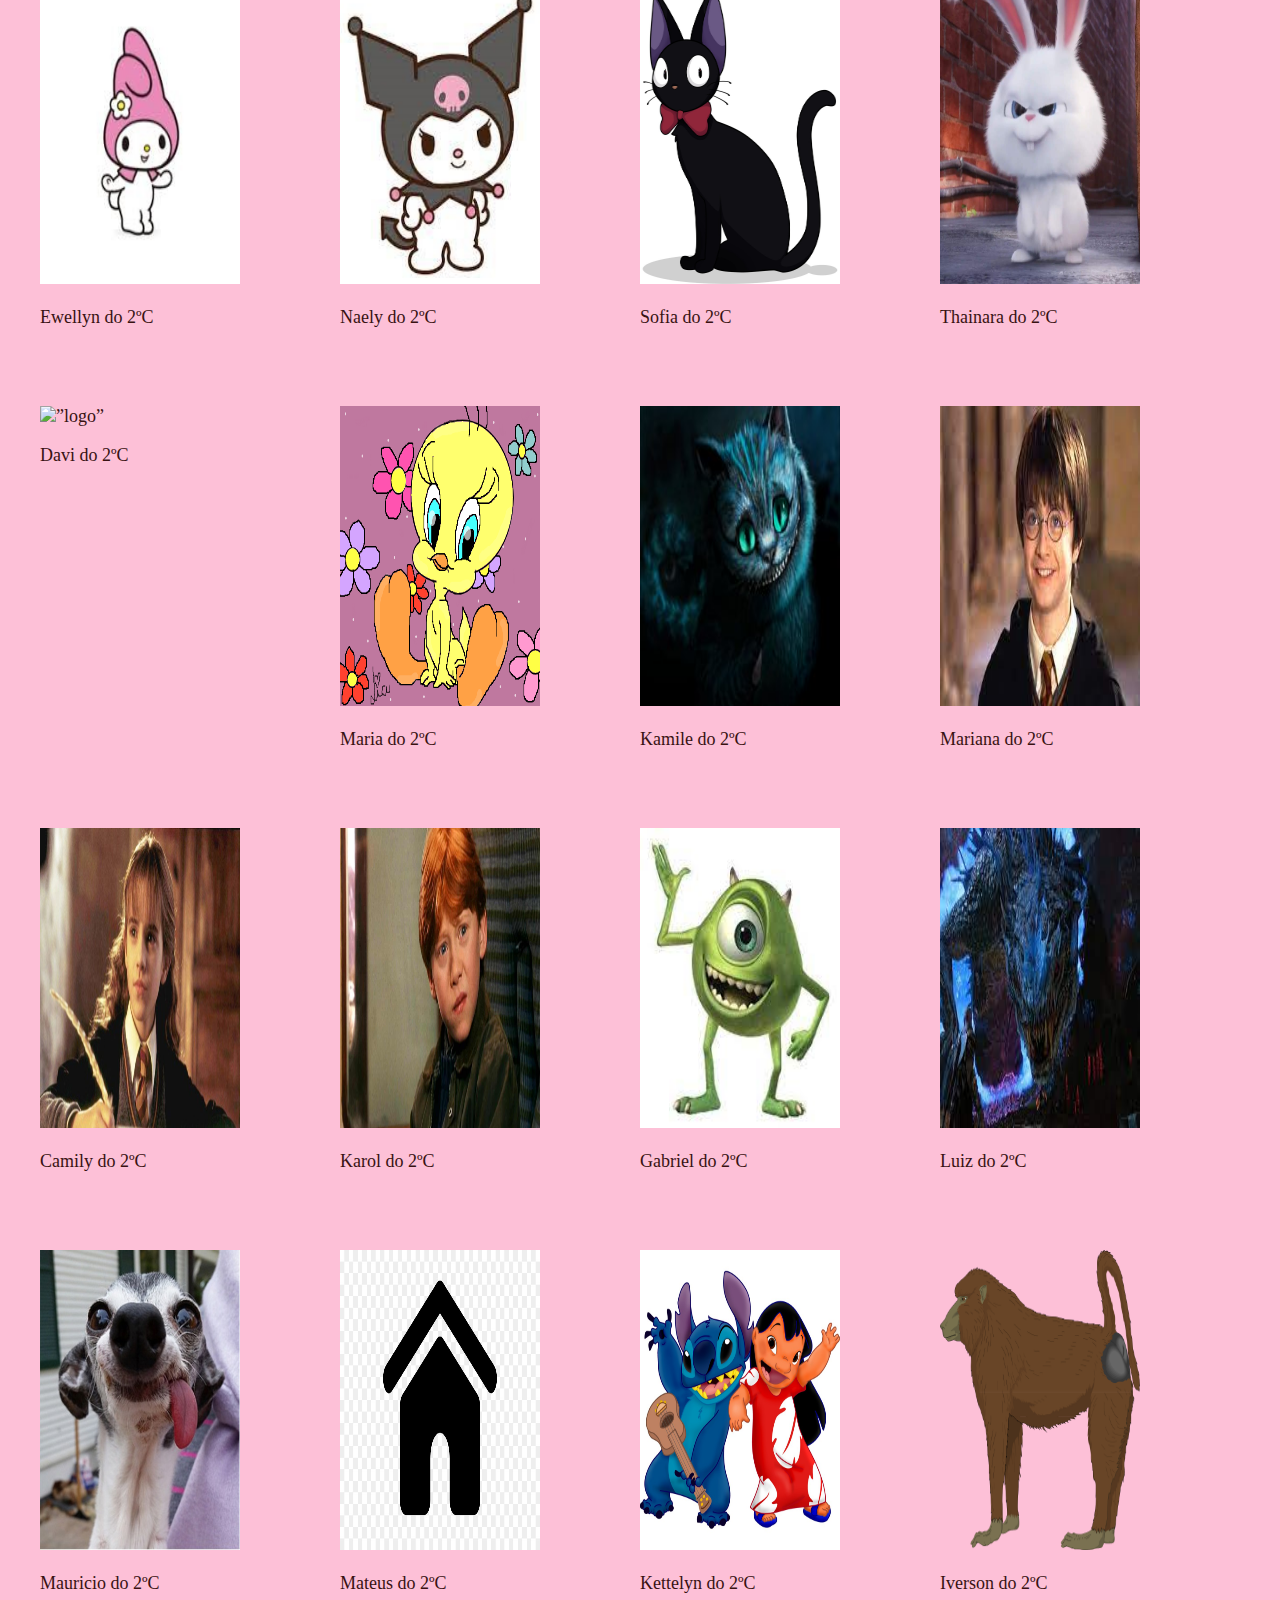
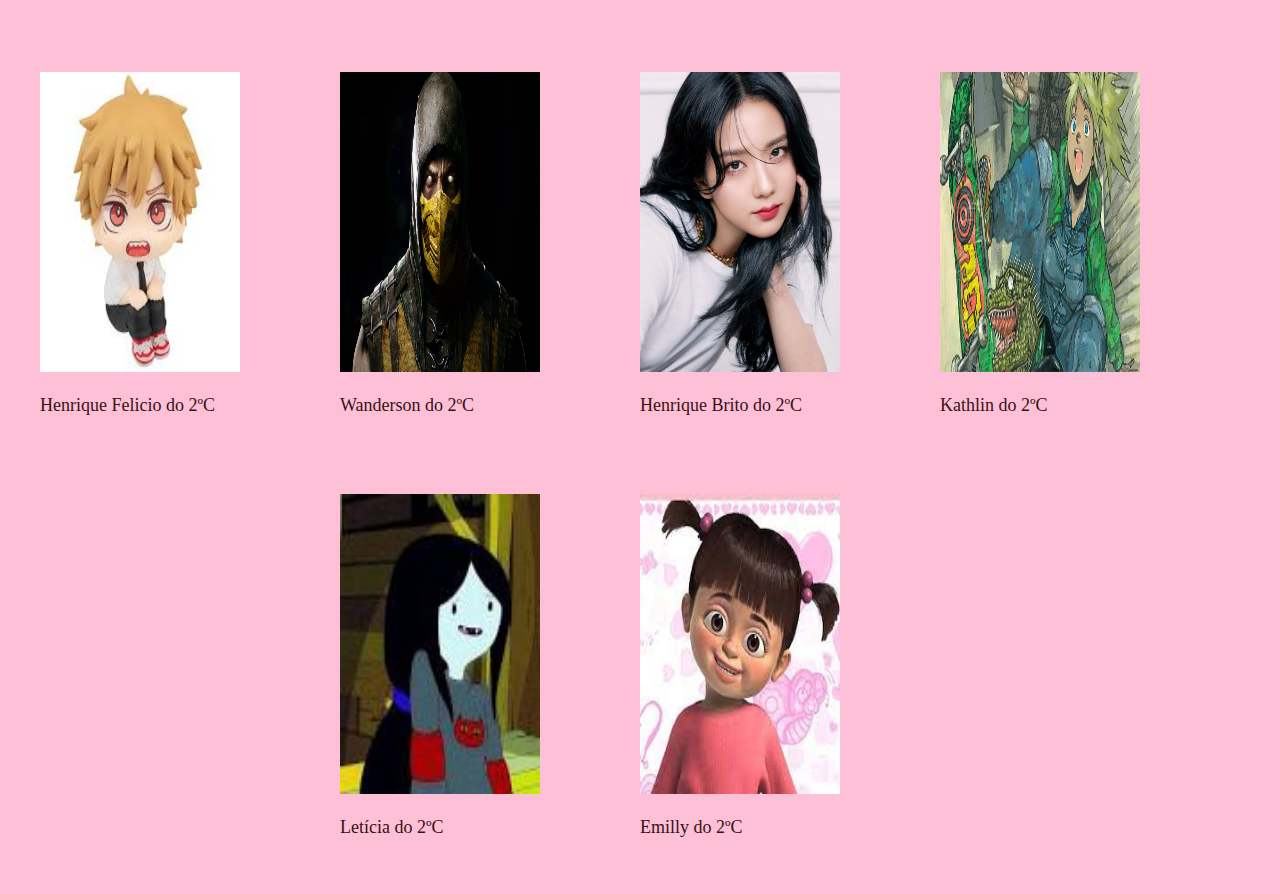
==== commit 453e3bd9: "Add files via upload" ====
--- a/index.html
+++ b/index.html
@@ -24,7 +24,8 @@
     <section class = "escola" id="escola">
 	<div class = "sobreescola">
             <h1>SOBRE A ESCOLA:</h1>
-            <p> A escola Lamenha Lins possui atualmente 30 turmas com aproximadamento 820 matriculados</p>
+            <p> O Colégio Estadual Lamenha Lins foi criado pelo decreto Nº 19.473 de 14 de Setembro de 1965.
+                O Colégio começou a funcionar em 1966 possuindo inicialmente 7 turmas, atualmente possui 30 turmas com aproximadamente com 820 alunos matriculados</p>
 	</div>
 	<div>
   	    <img src=img/escola.jpg alt=”escola”>
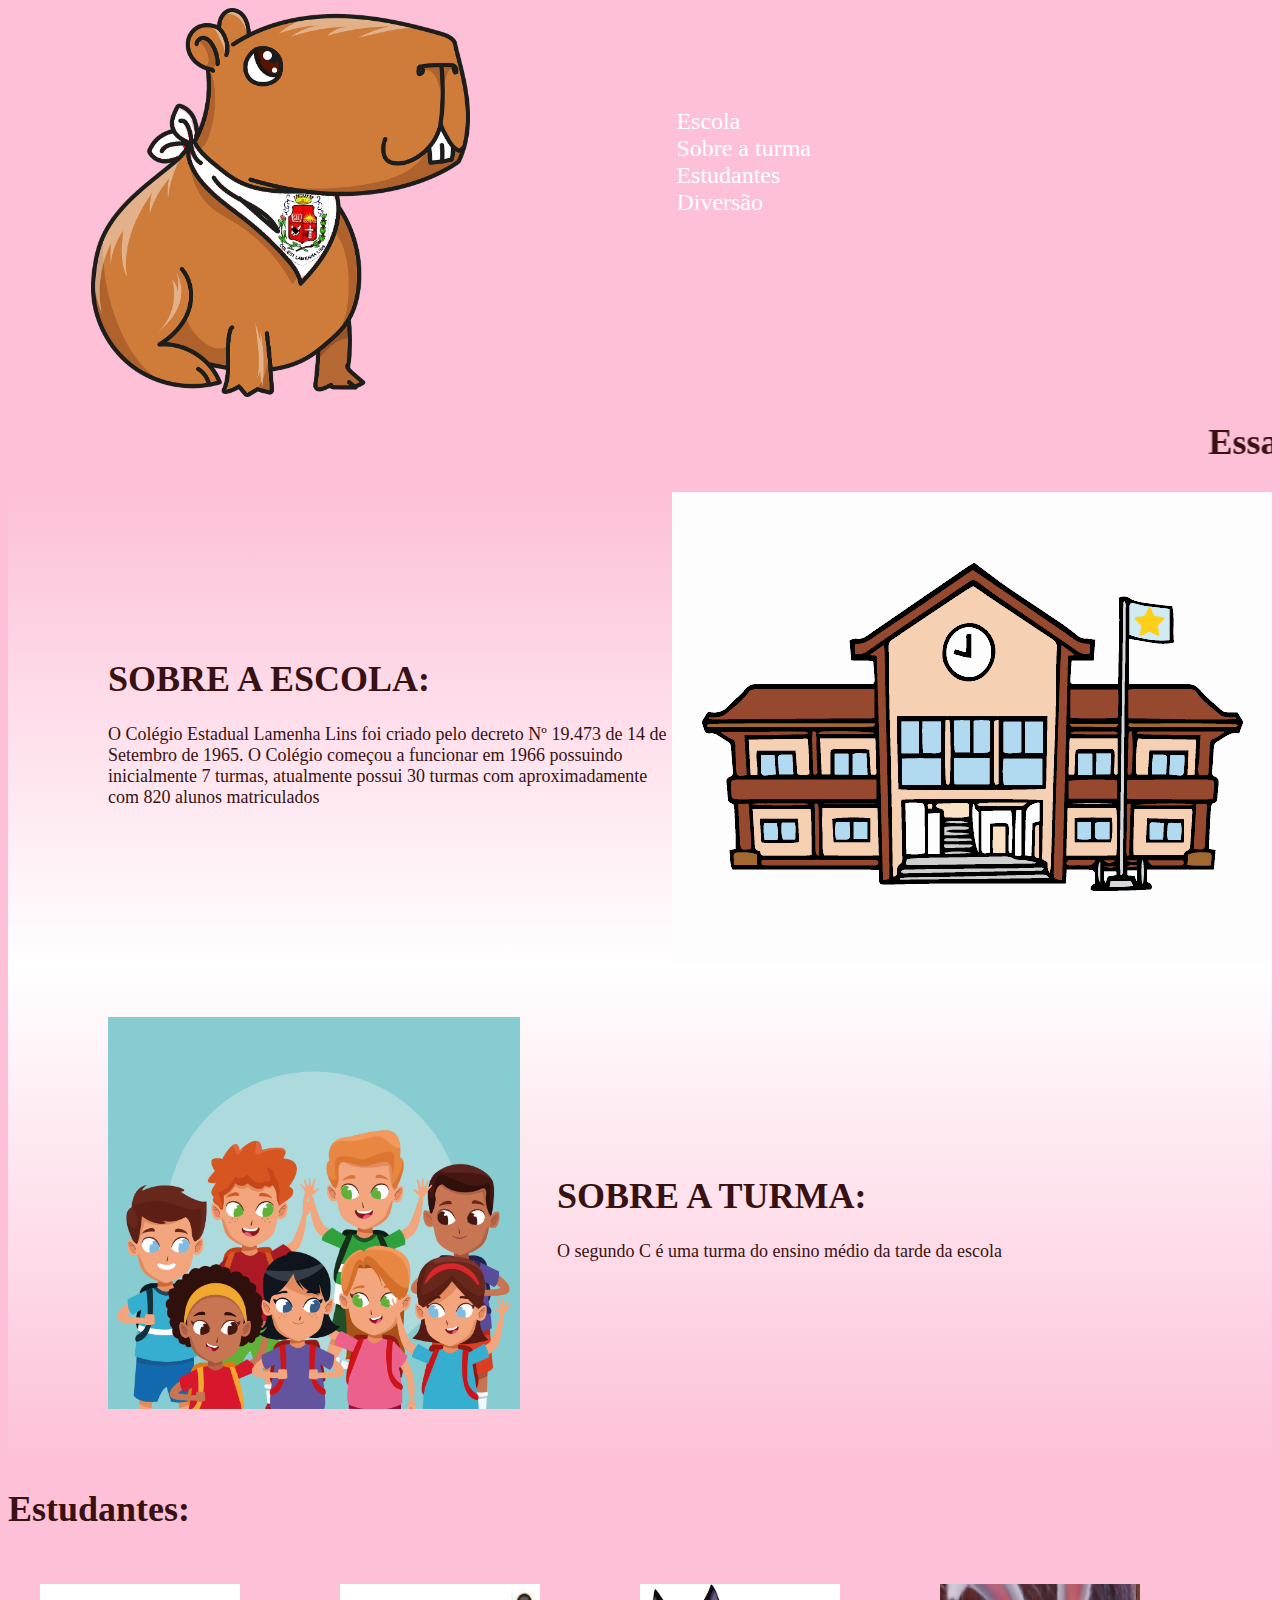
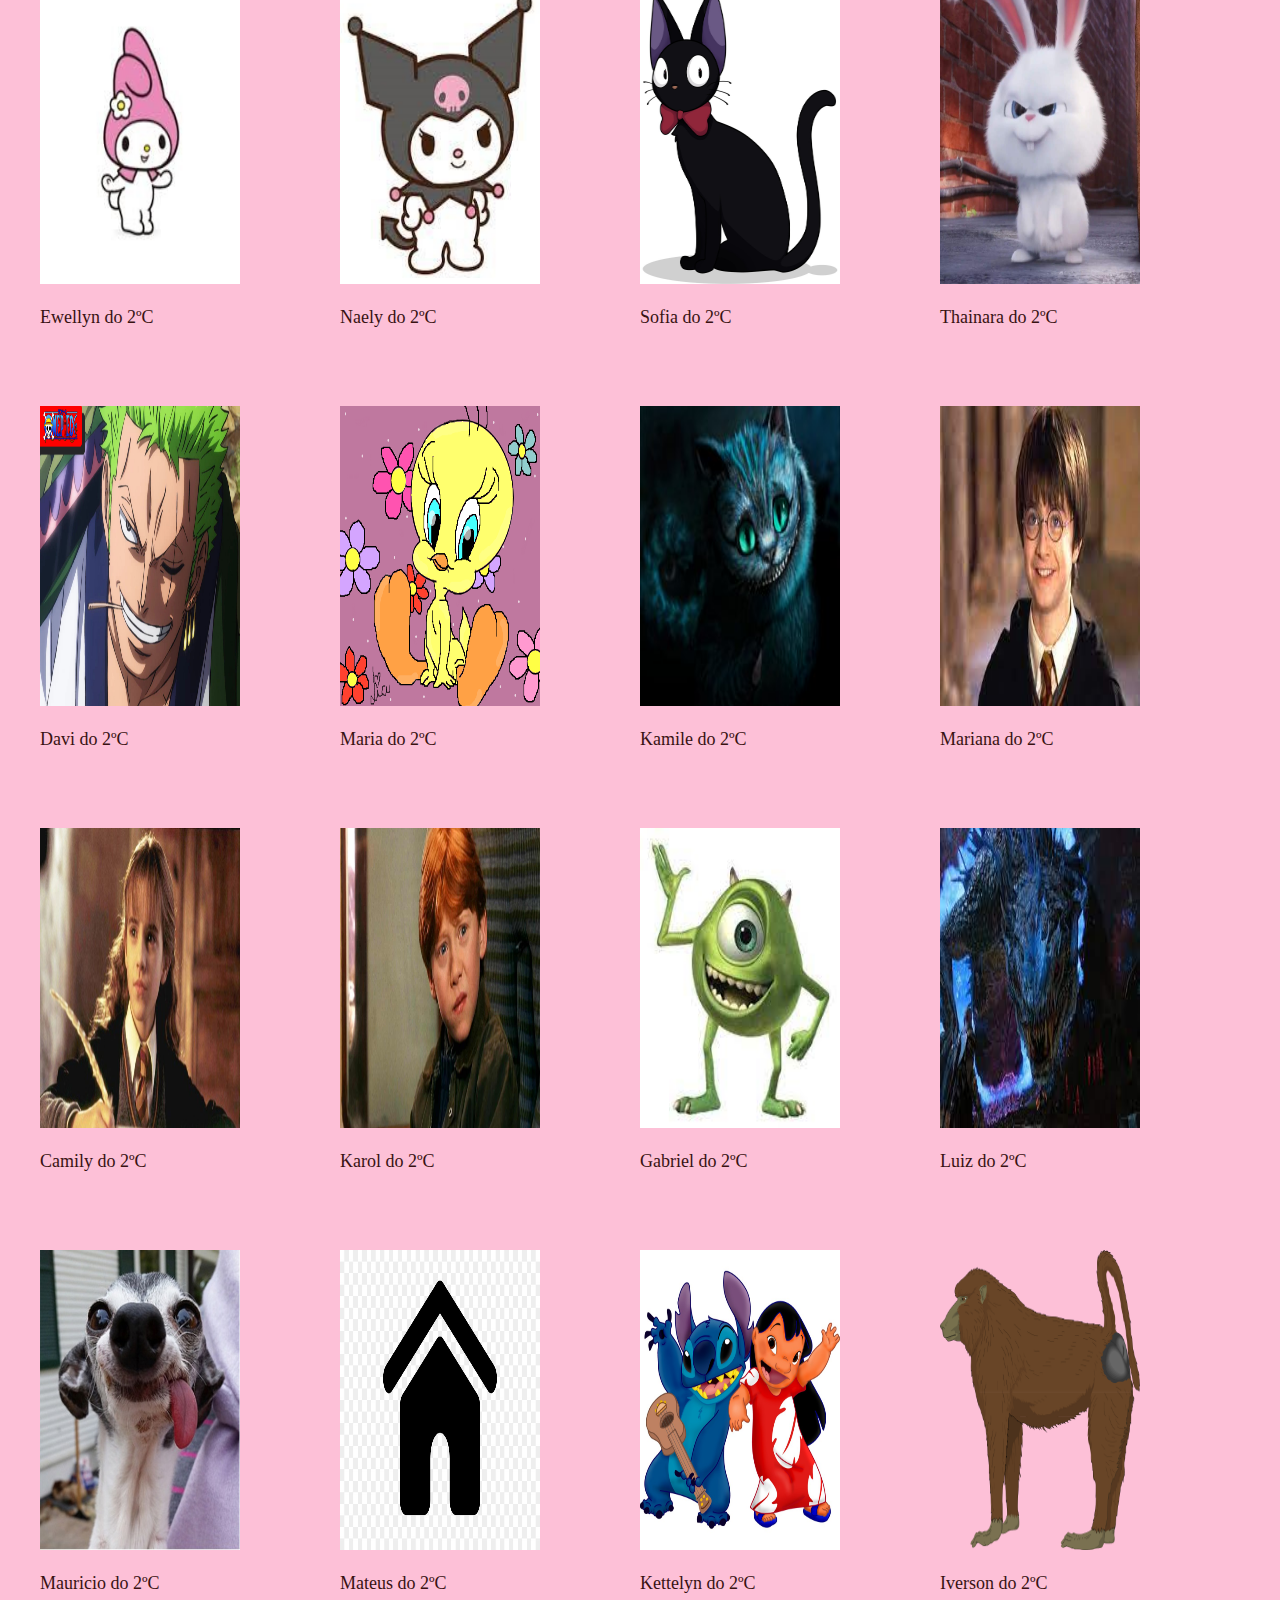
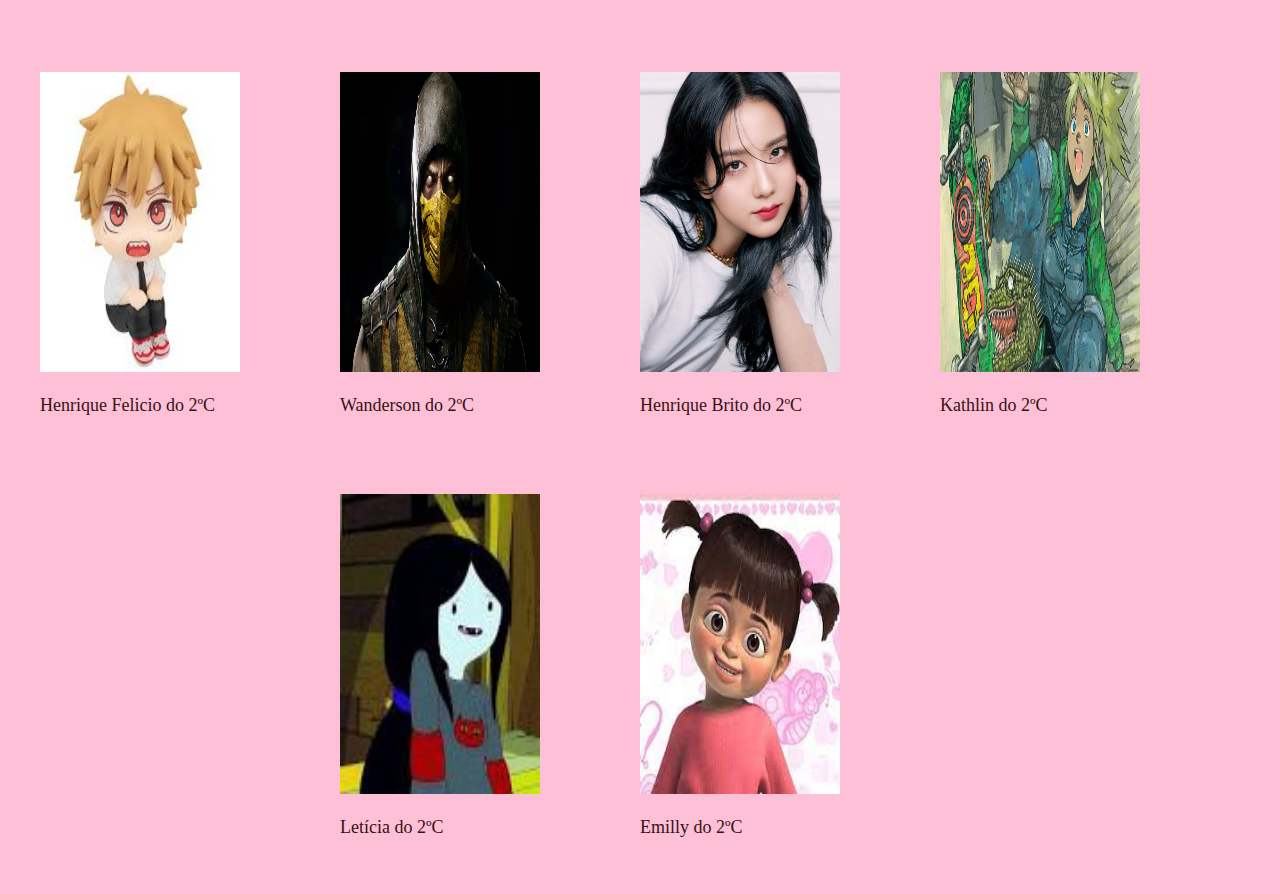
==== commit c91268d0: "Add files via upload" ====
--- a/index.html
+++ b/index.html
@@ -15,6 +15,7 @@
             <li><a href="#escola">Escola</a></li>
             <li><a href="#sobre-turma">Sobre a turma</a></li>
             <li><a href="#estudantes">Estudantes</a></li>
+            <li><a href="jogos.html">Diversão</a></li>
         </ul>
     </section>
         <section class = "topo">
